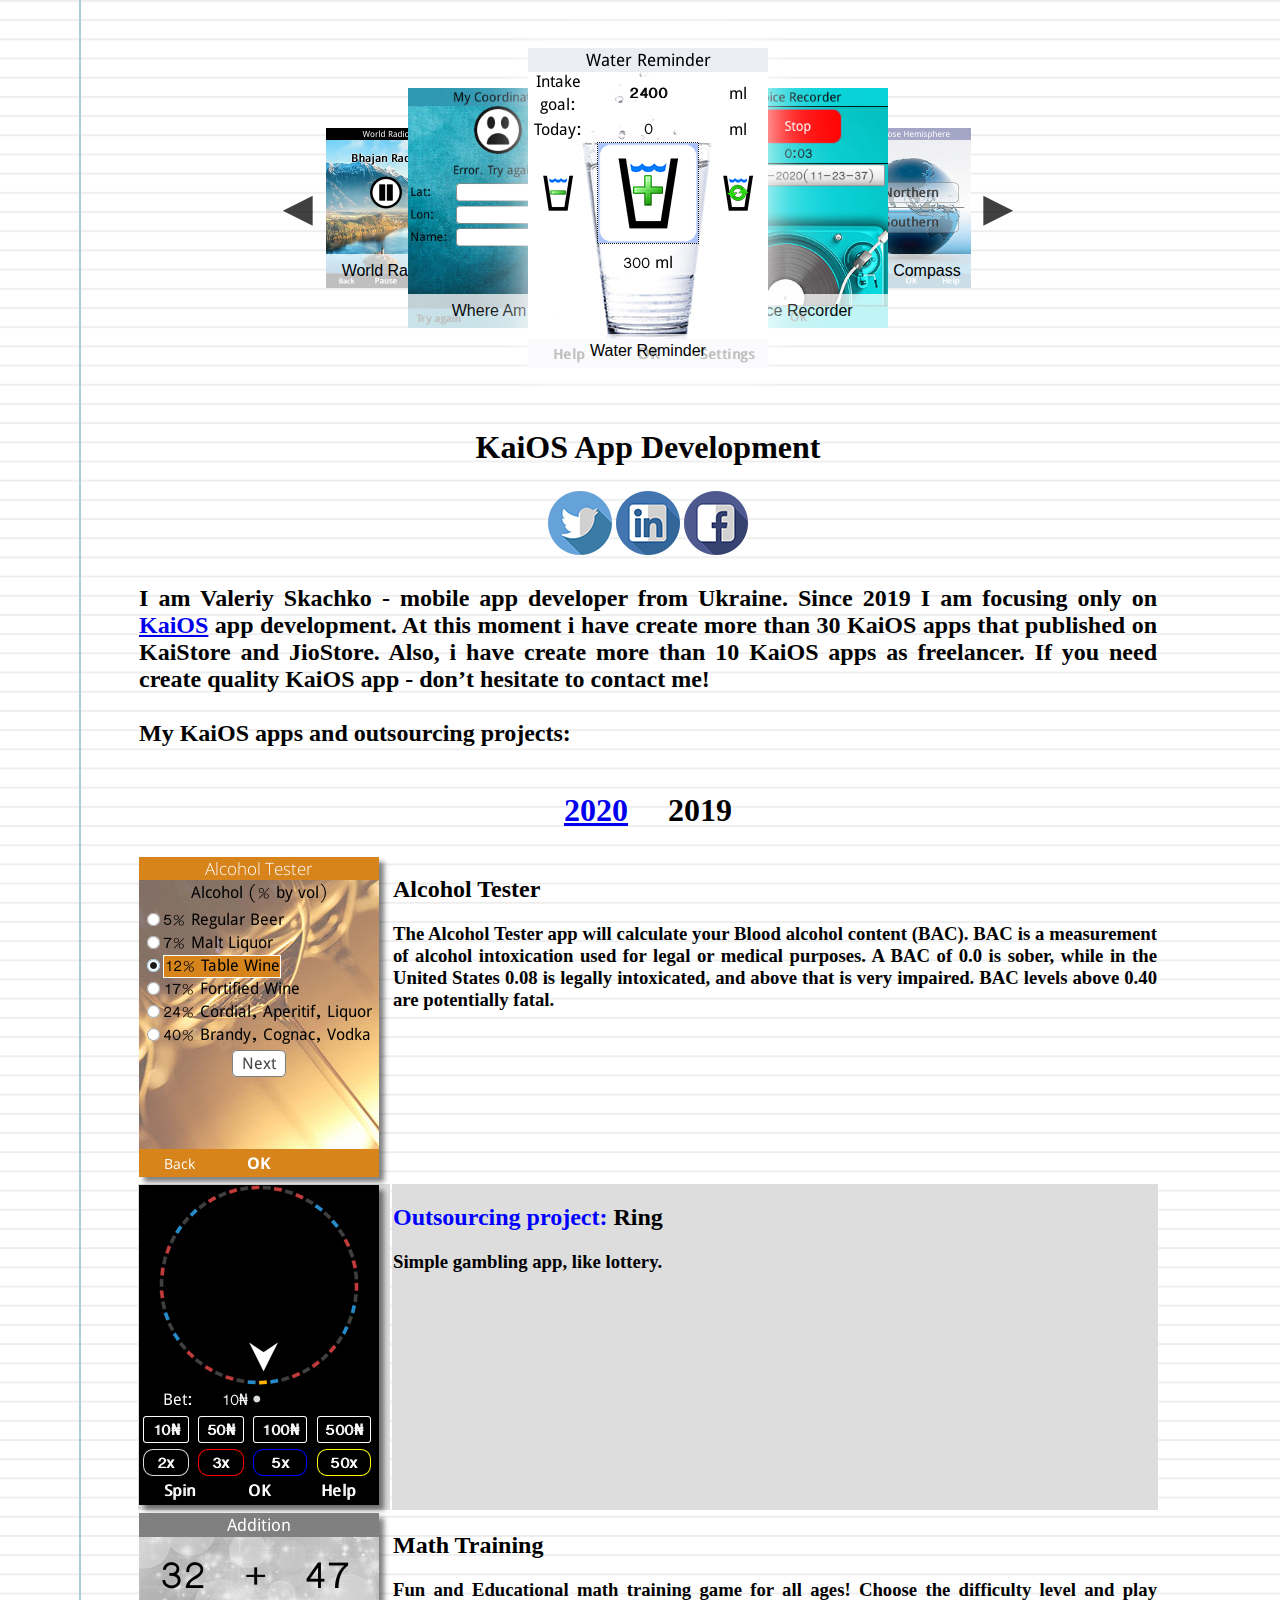
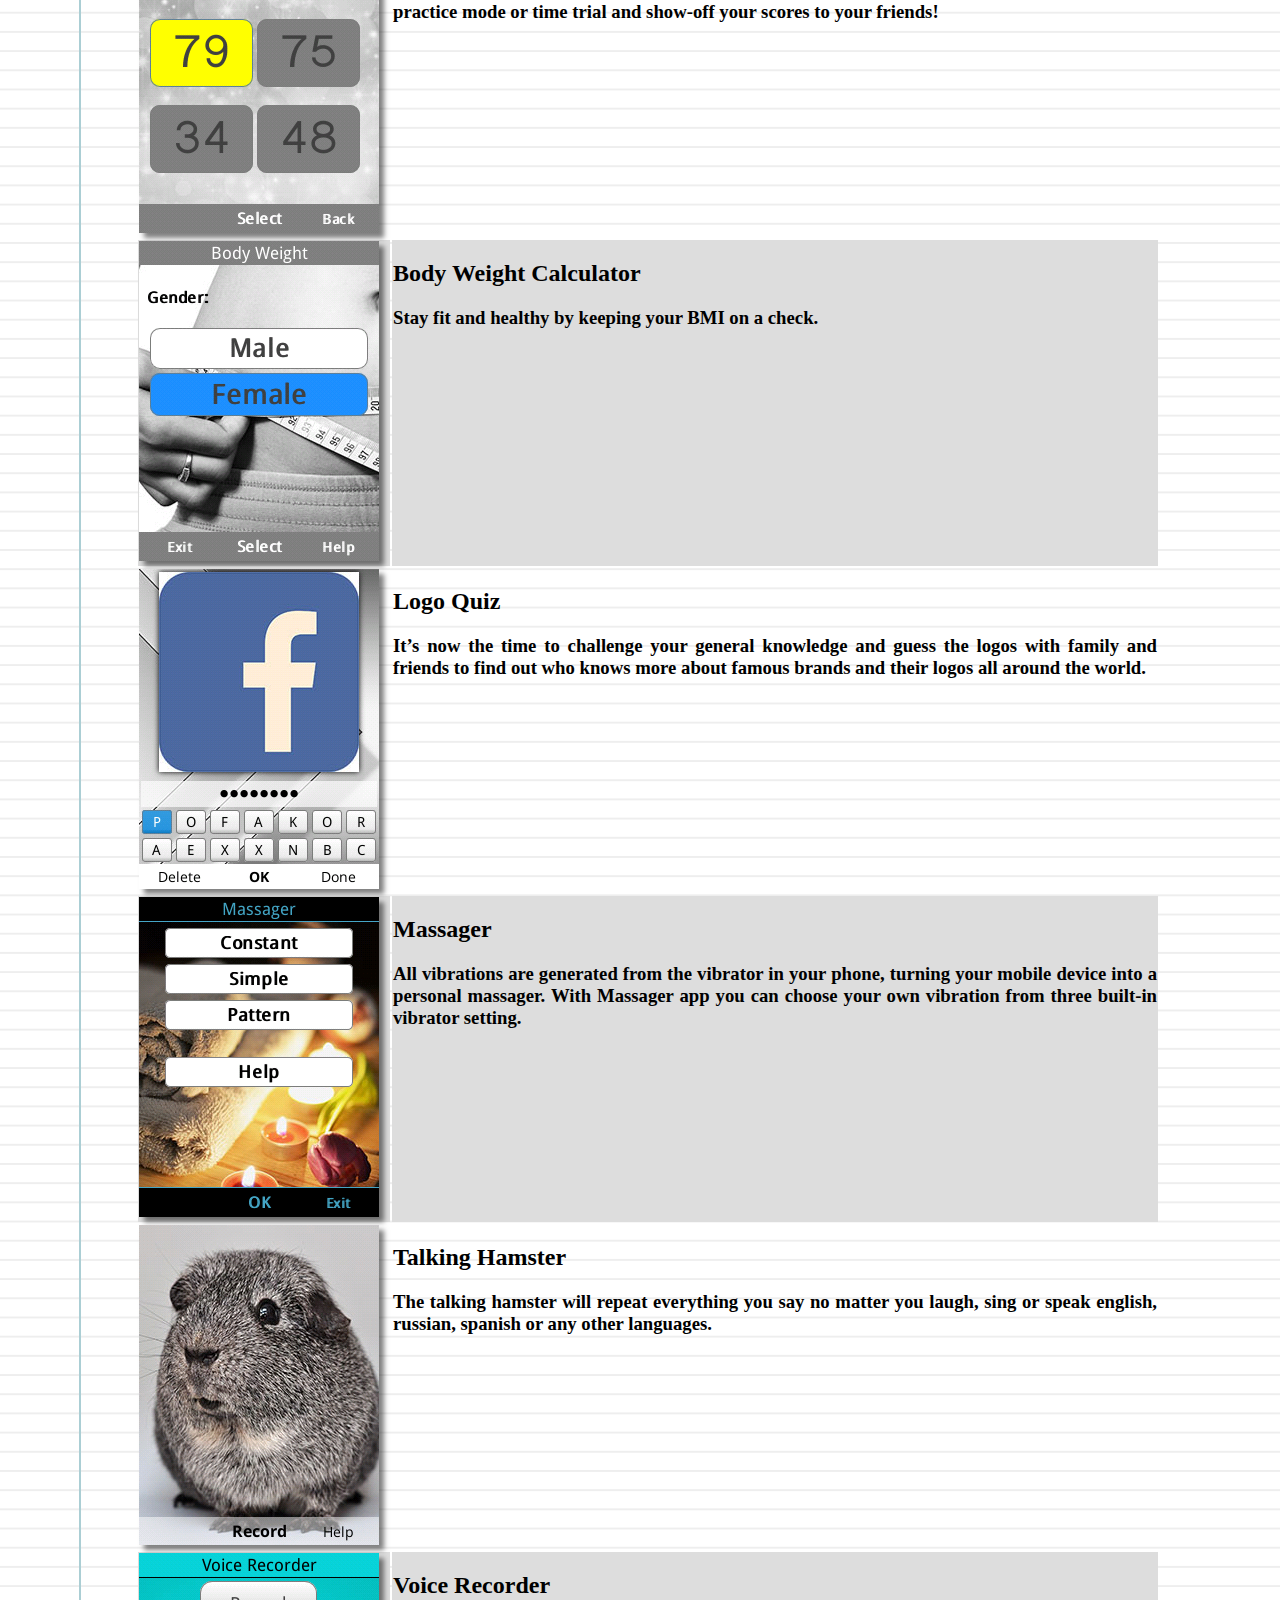
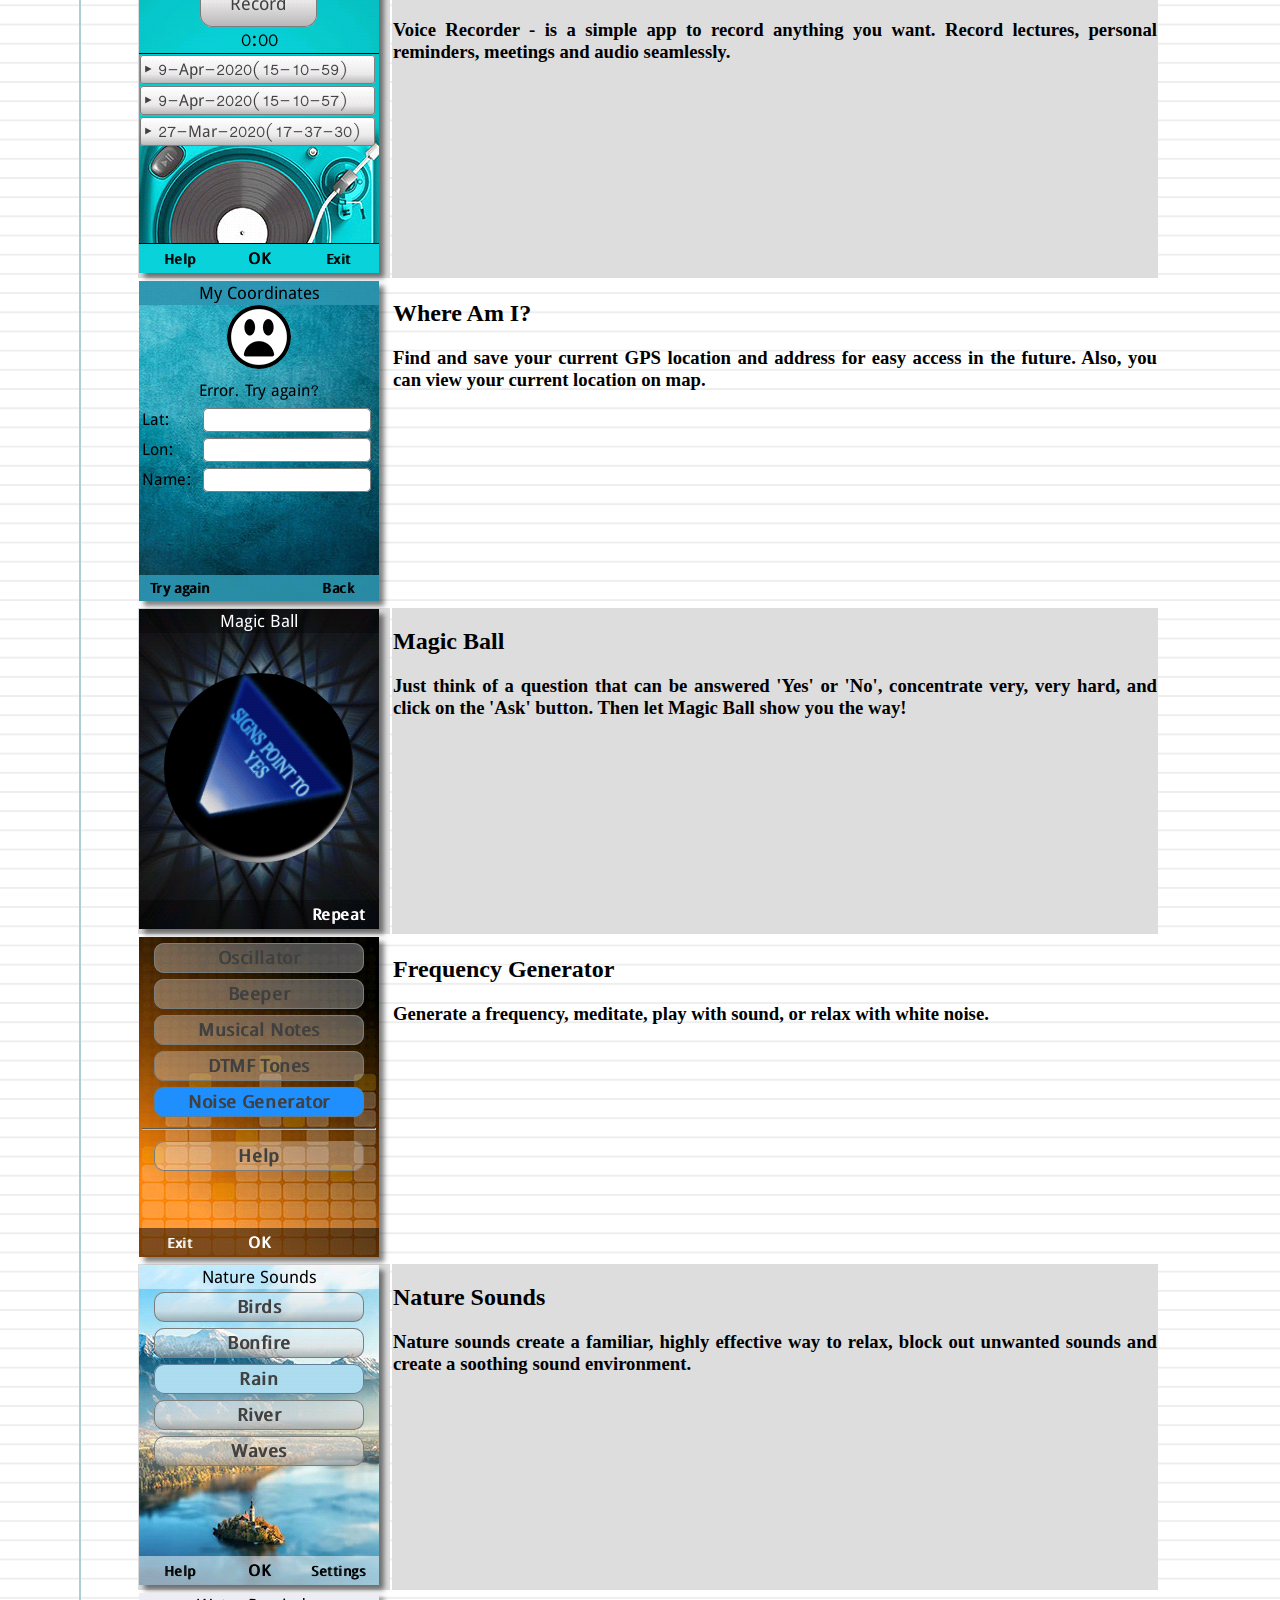
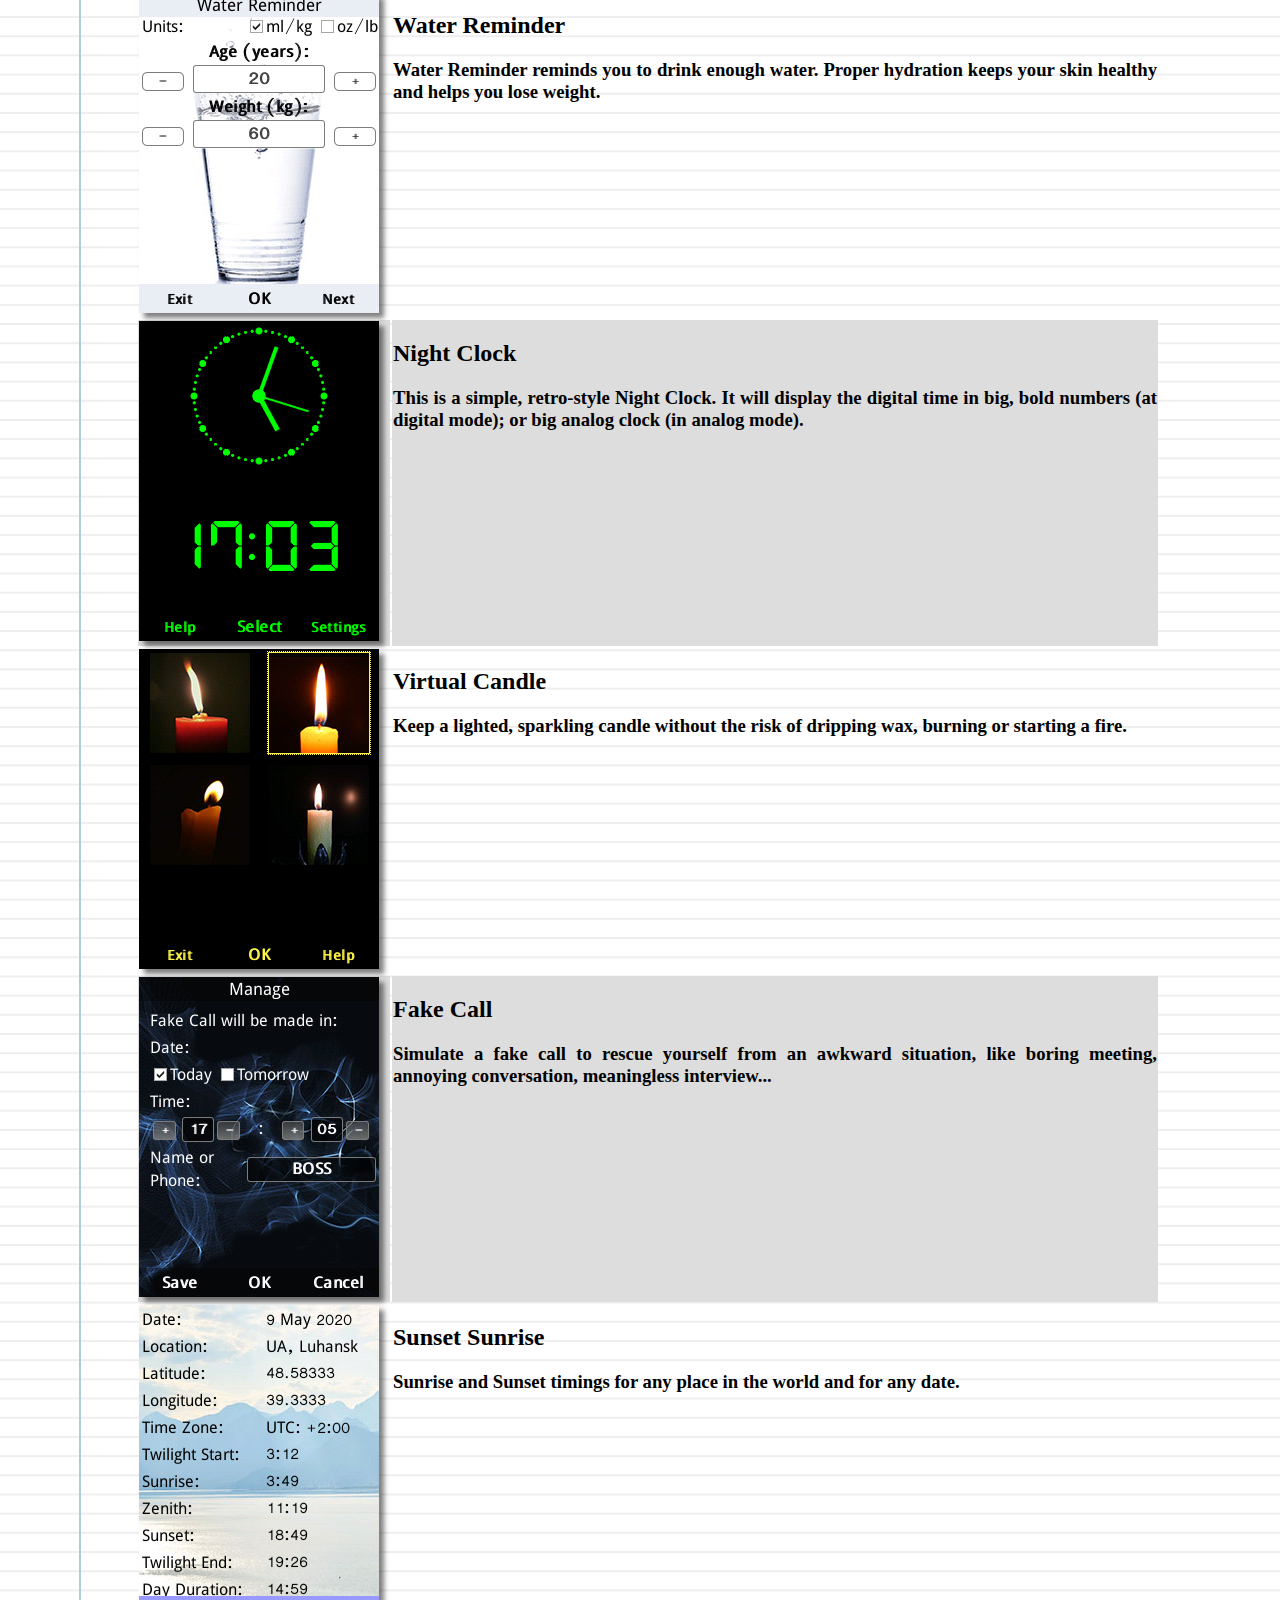
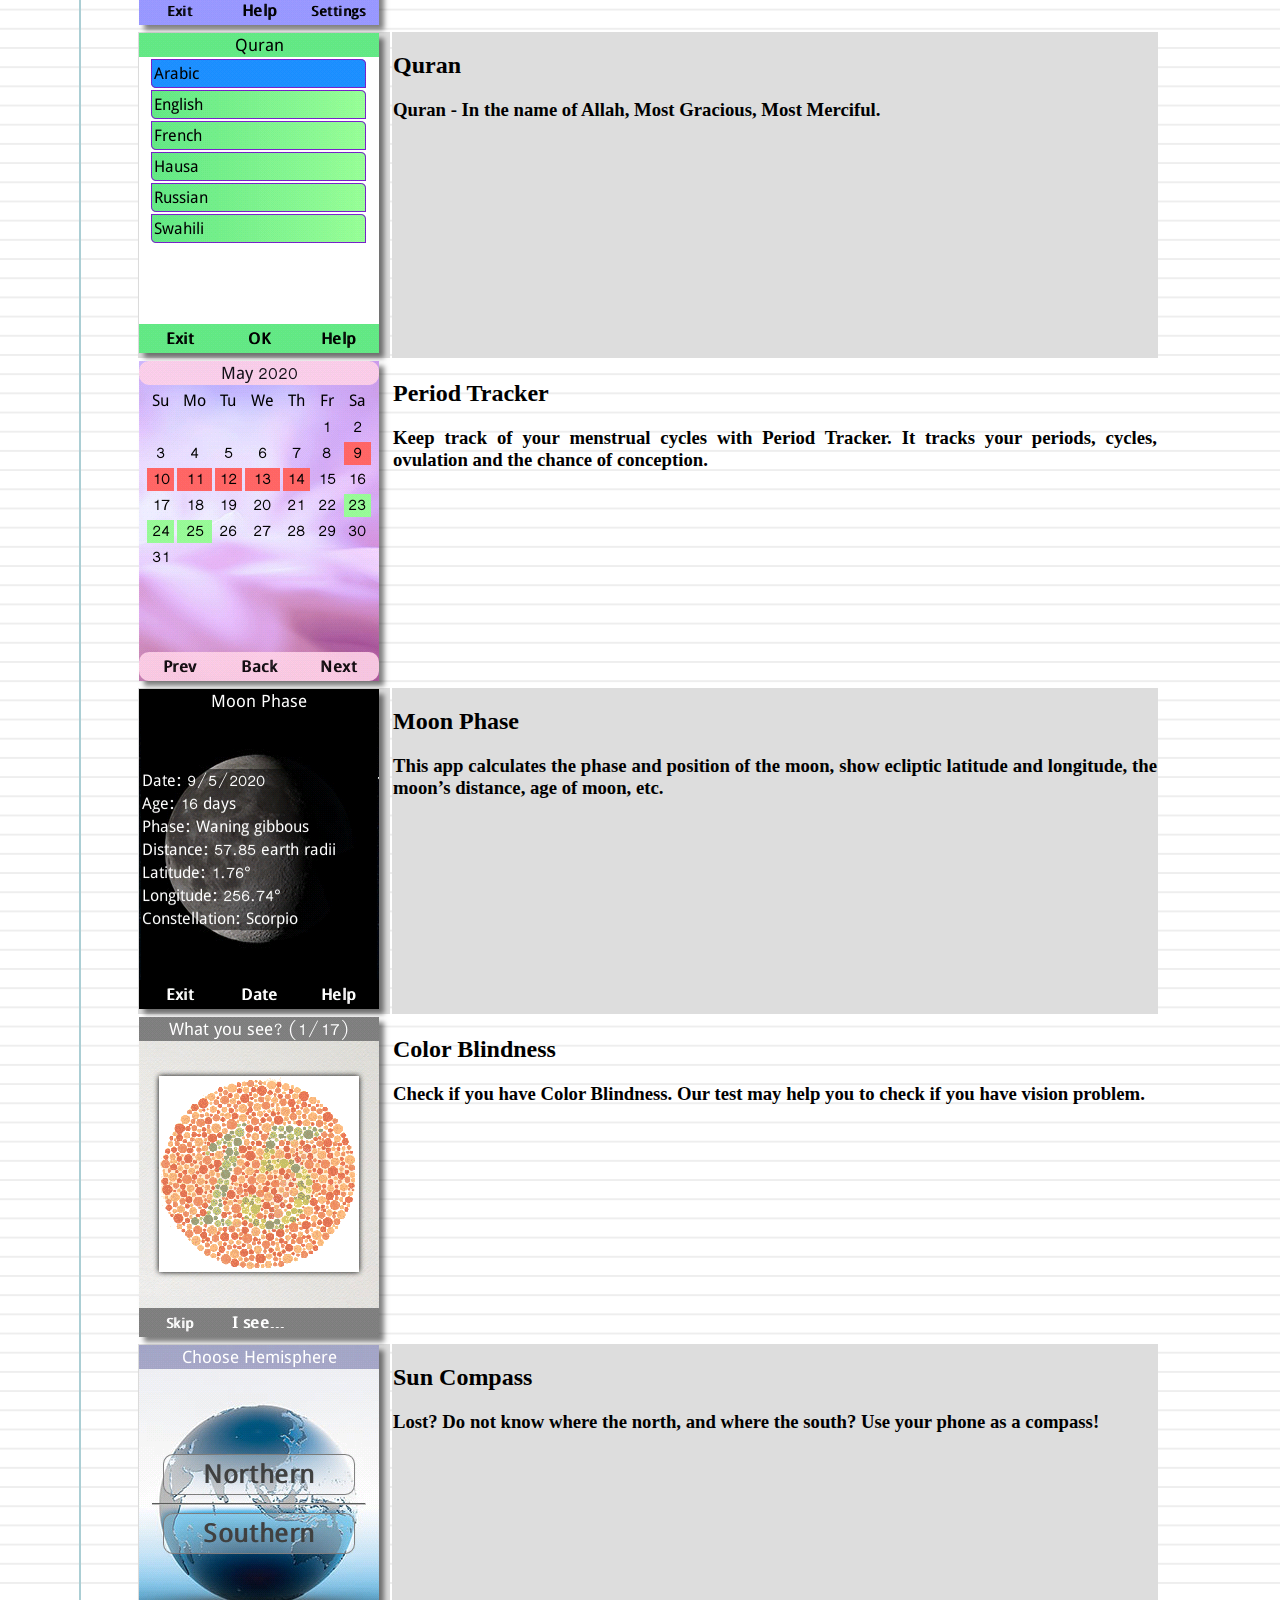
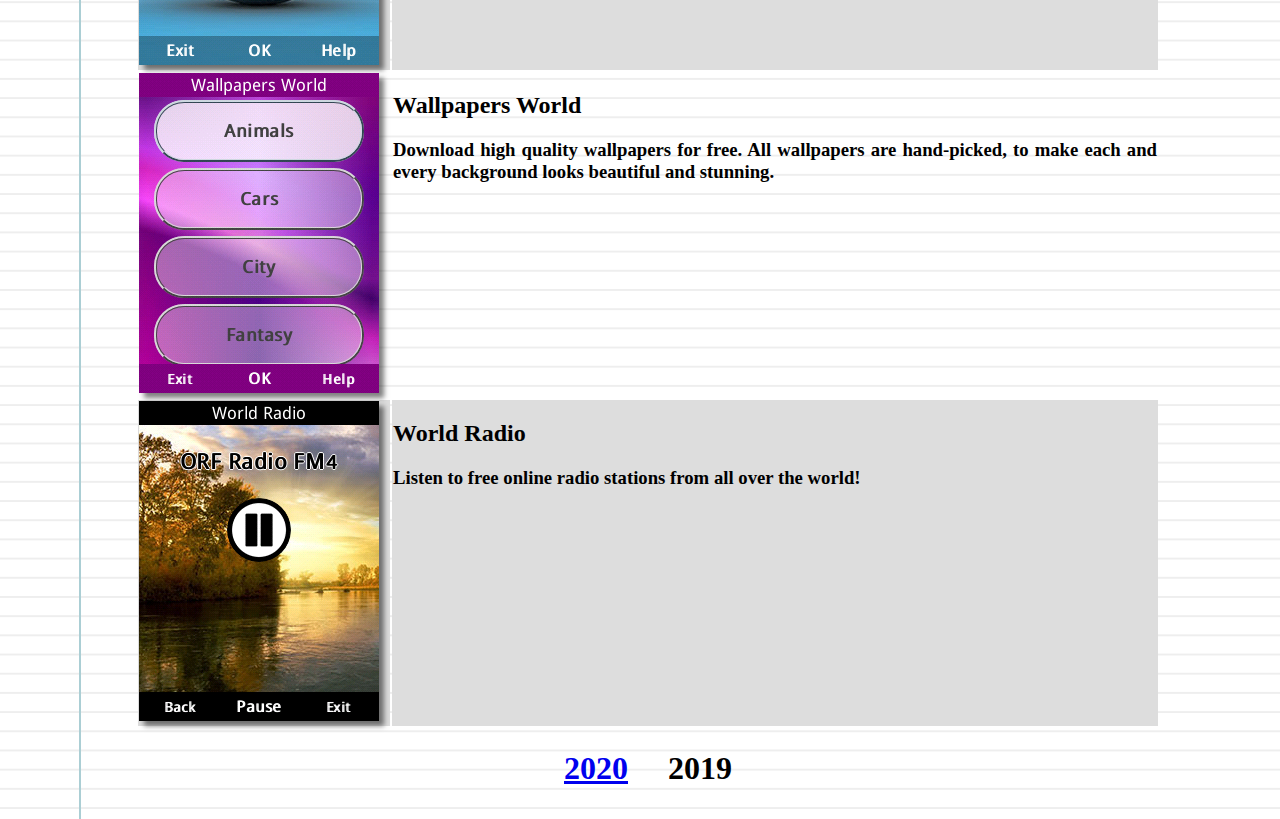
==== 2019.html @ c6d44110 "Add files via upload" ====
<!DOCTYPE html>
<html lang="en" >
<head>
  <meta charset="UTF-8">
  <title>Valesios - KaiOS App Development</title>
<link rel="stylesheet" href="style.css">
</head>
<body>
<div class="slider">
  <div class="slider__inner">
    <div class="slider__item">
     <div class="slider__item-container">
        <img src="img/1.png" class="slider__item-img"/>
        <div class="slider__item-datas">
          <span>World Radio</span>
        </div>
      </div>
    </div>
    <div class="slider__item">
      <div class="slider__item-container">
        <img src="img/2.png" class="slider__item-img"/>
        <div class="slider__item-datas">
          <span>Where Am I?</span>
        </div>
      </div>
    </div>
    <div class="slider__item">
     <div class="slider__item-container">
        <img src="img/3.png" class="slider__item-img"/>
        <div class="slider__item-datas">
          <span>Water Reminder</span>
        </div>
      </div>
    </div>
    <div class="slider__item">
      <div class="slider__item-container">
        <img src="img/4.png" class="slider__item-img"/>
        <div class="slider__item-datas">
          <span>Voice Recorder</span>
        </div>
      </div>
    </div>
    <div class="slider__item">
      <div class="slider__item-container">
        <img src="img/5.png" class="slider__item-img"/>
        <div class="slider__item-datas">
          <span>Sun Compass</span>
        </div>
      </div>
    </div>
    <div class="slider__item">
      <div class="slider__item-container">
        <img src="img/6.png" class="slider__item-img"/>
        <div class="slider__item-datas">
          <span>Logo Quiz</span>
        </div>
      </div>
    </div>
    <div class="slider__item">
      <div class="slider__item-container">
        <img src="img/7.png" class="slider__item-img"/>
        <div class="slider__item-datas">
          <span>Geo Quiz</span>
        </div>
      </div>
    </div>
	<div class="slider__item">
      <div class="slider__item-container">
        <img src="img/9.png" class="slider__item-img"/>
        <div class="slider__item-datas">
          <span>Math Training</span>
        </div>
      </div>
    </div>
	<div class="slider__item">
      <div class="slider__item-container">
        <img src="img/10.png" class="slider__item-img"/>
        <div class="slider__item-datas">
          <span>Nature Sounds</span>
        </div>
      </div>
    </div>
	<div class="slider__item">
      <div class="slider__item-container">
        <img src="img/11.png" class="slider__item-img"/>
        <div class="slider__item-datas">
          <span>Magic Ball</span>
        </div>
      </div>
    </div>
    <div class="slider__item">
      <div class="slider__item-container">
        <img src="img/8.png" class="slider__item-img"/>
        <div class="slider__item-datas">
          <span class="slider__item-datas__text">Body Weight Calculator</span>
        </div>
      </div>
    </div>
    <div class="slider__controls"></div>
  </div>
</div>
<script src="script.js"></script>
<h1><center>KaiOS App Development</center></h1>
<table align="center">
<tr>
<td><a href="https://twitter.com/valeriy_skachko"><img src="img/t.png"></a></td>
<td><a href="https://www.linkedin.com/in/valeriy-skachko/"><img src="img/l.png"></a></td>
<td><a href="https://www.facebook.com/valeriy.skachko"><img src="img/f.png"></a></td>
</tr>
</table>
<table width="80%" align="center">
<tr>
<td>
<h2>
I am Valeriy Skachko - mobile app developer from Ukraine. Since 2019 I am focusing only on <a href="https://www.kaiostech.com">KaiOS</a> app development. At this moment i have create more than 30 KaiOS apps that published on KaiStore and JioStore. Also, i have create more than 10 KaiOS apps as freelancer. If you need create quality KaiOS app -  don’t hesitate to contact me!<br><br>
My KaiOS apps and outsourcing projects:
</h2>
</td>
</tr>
<tr><td><h1><center><a href="index.html">2020</a>&nbsp;&nbsp;&nbsp;&nbsp;&nbsp;2019</center></h1></td></tr>
</table>
<table width="80%" align="center">

<tr><td width="250px"><img src="img/2019-1.png" class="frame"></td>
<td valign="top"><h2>Alcohol Tester</h2>
<h3>The Alcohol Tester app will calculate your Blood alcohol content (BAC). BAC is a measurement of alcohol intoxication used for legal or medical purposes. A BAC of 0.0 is sober, while in the United States 0.08 is legally intoxicated, and above that is very impaired. BAC levels above 0.40 are potentially fatal.</h3>
</td></tr>

<tr bgcolor="#ddd"><td width="250px"><img src="img/2019-out-1.png" class="frame"></td>
<td valign="top"><h2><font color="blue">Outsourcing project:</font> Ring</h2>
<h3>Simple gambling app, like lottery.</h3>
</td></tr>

<tr><td width="250px"><img src="img/2019-2.png" class="frame"></td>
<td valign="top"><h2>Math Training</h2>
<h3>Fun and Educational math training game for all ages! Choose the difficulty level and play practice mode or time trial and show-off your scores to your friends!</h3>
</td></tr>

<tr bgcolor="#ddd"><td width="250px"><img src="img/2019-3.png" class="frame"></td>
<td valign="top"><h2>Body Weight Calculator</h2>
<h3>Stay fit and healthy by keeping your BMI on a check.</h3>
</td></tr>

<tr><td width="250px"><img src="img/2019-4.png" class="frame"></td>
<td valign="top"><h2>Logo Quiz</h2>
<h3>It’s now the time to challenge your general knowledge and guess the logos with family and friends to find out who knows more about famous brands and their logos all around the world.</h3>
</td></tr>

<tr bgcolor="#ddd"><td width="250px"><img src="img/2019-5.png" class="frame"></td>
<td valign="top"><h2>Massager</h2>
<h3>All vibrations are generated from the vibrator in your phone, turning your mobile device into a personal massager. With Massager app you can choose your own vibration from three built-in vibrator setting.</h3>
</td></tr>

<tr><td width="250px"><img src="img/2019-6.png" class="frame"></td>
<td valign="top"><h2>Talking Hamster</h2>
<h3>The talking hamster will repeat everything you say no matter you laugh, sing or speak english, russian, spanish or any other languages.</h3>
</td></tr>

<tr bgcolor="#ddd"><td width="250px"><img src="img/2019-7.png" class="frame"></td>
<td valign="top"><h2>Voice Recorder </h2>
<h3>Voice Recorder - is a simple app to record anything you want. Record lectures, personal reminders, meetings and audio seamlessly.</h3>
</td></tr>

<tr><td width="250px"><img src="img/2019-8.png" class="frame"></td>
<td valign="top"><h2>Where Am I?</h2>
<h3>Find and save your current GPS location and address for easy access in the future. Also, you can view your current location on map.</h3>
</td></tr>

<tr bgcolor="#ddd"><td width="250px"><img src="img/2019-9.png" class="frame"></td>
<td valign="top"><h2>Magic Ball</h2>
<h3>Just think of a question that can be answered 'Yes' or 'No', concentrate very, very hard, and click on the 'Ask' button. Then let Magic Ball show you the way!</h3>
</td></tr>

<tr><td width="250px"><img src="img/2019-10.png" class="frame"></td>
<td valign="top"><h2>Frequency Generator</h2>
<h3>Generate a frequency, meditate, play with sound, or relax with white noise.</h3>
</td></tr>

<tr bgcolor="#ddd"><td width="250px"><img src="img/2019-11.png" class="frame"></td>
<td valign="top"><h2>Nature Sounds</h2>
<h3>Nature sounds create a familiar, highly effective way to relax, block out unwanted sounds and create a soothing sound environment.</h3>
</td></tr>

<tr><td width="250px"><img src="img/2019-12.png" class="frame"></td>
<td valign="top"><h2>Water Reminder</h2>
<h3>Water Reminder reminds you to drink enough water. Proper hydration keeps your skin healthy and helps you lose weight.</h3>
</td></tr>

<tr bgcolor="#ddd"><td width="250px"><img src="img/2019-13.png" class="frame"></td>
<td valign="top"><h2>Night Clock</h2>
<h3>This is a simple, retro-style Night Clock. It will display the digital time in big, bold numbers (at digital mode); or big analog clock (in analog mode).</h3>
</td></tr>

<tr><td width="250px"><img src="img/2019-14.png" class="frame"></td>
<td valign="top"><h2>Virtual Candle</h2>
<h3>Keep a lighted, sparkling candle without the risk of dripping wax, burning or starting a fire.</h3>
</td></tr>

<tr bgcolor="#ddd"><td width="250px"><img src="img/2019-15.png" class="frame"></td>
<td valign="top"><h2>Fake Call</h2>
<h3>Simulate a fake call to rescue yourself from an awkward situation, like boring meeting, annoying conversation, meaningless interview...</h3>
</td></tr>

<tr><td width="250px"><img src="img/2019-16.png" class="frame"></td>
<td valign="top"><h2>Sunset Sunrise</h2>
<h3>Sunrise and Sunset timings for any place in the world and for any date.</h3>
</td></tr>

<tr bgcolor="#ddd"><td width="250px"><img src="img/2019-17.png" class="frame"></td>
<td valign="top"><h2>Quran</h2>
<h3>Quran - In the name of Allah, Most Gracious, Most Merciful.</h3>
</td></tr>

<tr><td width="250px"><img src="img/2019-18.png" class="frame"></td>
<td valign="top"><h2>Period Tracker</h2>
<h3>Keep track of your menstrual cycles with Period Tracker. It tracks your periods, cycles, ovulation and the chance of conception.</h3>
</td></tr>

<tr bgcolor="#ddd"><td width="250px"><img src="img/2019-19.png" class="frame"></td>
<td valign="top"><h2>Moon Phase</h2>
<h3>This app calculates the phase and position of the moon, show ecliptic latitude and longitude, the moon’s distance, age of moon, etc.</h3>
</td></tr>

<tr><td width="250px"><img src="img/2019-20.png" class="frame"></td>
<td valign="top"><h2>Color Blindness</h2>
<h3>Check if you have Color Blindness. Our test may help you to check if you have vision problem.</h3>
</td></tr>

<tr bgcolor="#ddd"><td width="250px"><img src="img/2019-21.png" class="frame"></td>
<td valign="top"><h2>Sun Compass</h2>
<h3>Lost? Do not know where the north, and where the south? Use your phone as a compass!</h3>
</td></tr>

<tr><td width="250px"><img src="img/2019-22.png" class="frame"></td>
<td valign="top"><h2>Wallpapers World</h2>
<h3>Download high quality wallpapers for free. All wallpapers are hand-picked, to make each and every background looks beautiful and stunning.</h3>
</td></tr>

<tr bgcolor="#ddd"><td width="250px"><img src="img/2019-23.png" class="frame"></td>
<td valign="top"><h2>World Radio</h2>
<h3>Listen to free online radio stations from all over the world!</h3>
</td></tr>

<tr><td colspan=2><h1><center><a href="index.html">2020</a>&nbsp;&nbsp;&nbsp;&nbsp;&nbsp;2019</center></h1></td></tr>
</table>
</body>
</html>
---- style.css ----
body {
  width: 100vw;
  min-height: 100vh;
  overflow-x: hidden;
background-color: #fff;
background-image:
linear-gradient(90deg, transparent 79px, #abced4 79px, #abced4 81px, transparent 81px),
linear-gradient(#eee .1em, transparent .1em);
background-size: 100% 1.2em;
}

h2,h3 {
	text-align: justify;
}

.slider {
  position: relative;
  width: 100%;
  max-width: 100%;
}
.slider .slider__inner {
  display: flex;
  position: relative;
  align-items: center;
  max-width: 750px;
  height: 400px;
  margin: 0 auto;
}
.slider .slider__inner .slider__item {
  position: absolute;
  height: 160px;
  width: 120px;
  opacity: 0;
  transition: all 0.3s ease-in-out;
  z-index: -1;
  pointer-events: none;
  user-select: none;
}
.slider .slider__inner .slider__item-trigger-next {
  left: 15%;
  transform: translateX(-50%);
}
.slider .slider__inner .slider__item-trigger-previous {
  left: 85%;
  transform: translateX(-50%);
}
.slider .slider__inner .slider__item-selected {
  box-shadow: 0 0 30px rgba(255, 255, 255, 0.6), 0 0 60px rgba(255, 255, 255, 0.45), 0 0 110px rgba(255, 255, 255, 0.25), 0 0 100px rgba(255, 255, 255, 0.1);
  height: 320px;
  opacity: 1;
  left: 50%;
  transform: translateX(-50%);
  width: 240px;
  z-index: 2;
}
.slider .slider__inner .slider__item-previous, .slider .slider__inner .slider__item-next {
  height: 240px;
  opacity: 1;
  width: 180px;
  z-index: 1;
}
.slider .slider__inner .slider__item-last, .slider .slider__inner .slider__item-first {
  opacity: 1;
  z-index: 0;
}
.slider .slider__inner .slider__item-previous {
  left: 30%;
  transform: translateX(-50%);
}
.slider .slider__inner .slider__item-next {
  left: 70%;
  transform: translateX(-50%);
}
.slider .slider__inner .slider__item-first {
  left: 15%;
  transform: translateX(-50%);
}
.slider .slider__inner .slider__item-last {
  left: 85%;
  transform: translateX(-50%);
}
.slider .slider__inner .slider__item-container {
  position: relative;
  width: 100%;
  height: 100%;
}
.slider .slider__inner .slider__item-img {
  position: absolute;
  width: 100%;
  height: 100%;
  object-fit: cover;
  object-position: center;
}
.slider .slider__inner .slider__item-datas {
  position: absolute;
  bottom: 0;
  width: 100%;
  padding: .5rem 0;
  background-color: rgba(255, 255, 255, 0.75);
  text-align: center;
  font-family: 'Arial';
  white-space: nowrap;
  overflow: hidden;
  text-overflow: ellipsis;
}
.slider .slider__controls {
  display: flex;
  position: absolute;
  left: 0;
  right: 0;
  width: 100%;
  justify-content: space-between;
  align-items: center;
}
@media (max-width: 750px) {
  .slider .slider__controls {
    display: none;
  }
}
.slider .slider__controls-previous, .slider .slider__controls-next {
  border: 0;
  cursor: pointer;
  font-size: 50px;
  background-color: transparent;
  color: rgba(0, 0, 0, 0.75);
  padding: 0;
}
.slider .slider__controls-previous:focus, .slider .slider__controls-next:focus {
  outline: none;
}

.frame {
    box-shadow: 5px 5px 5px 0px rgba(0,0,0,0.5);
}
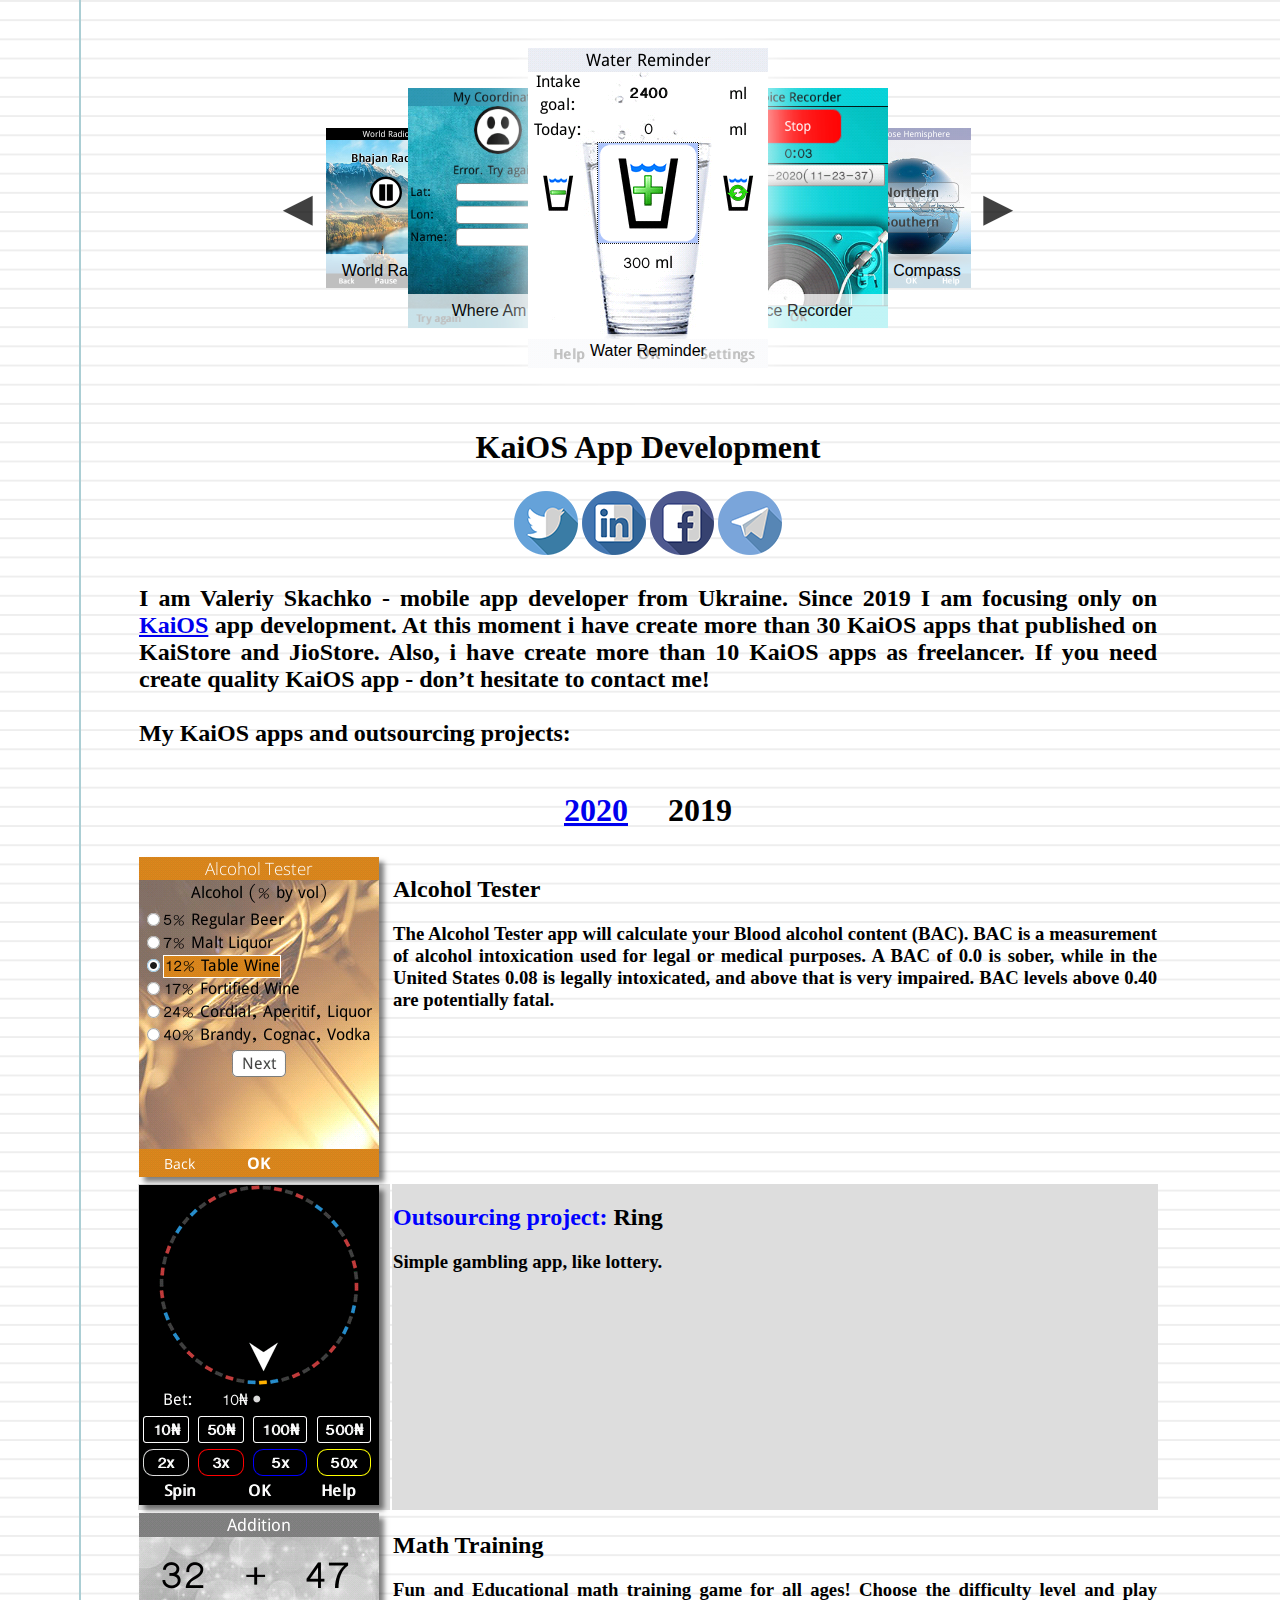
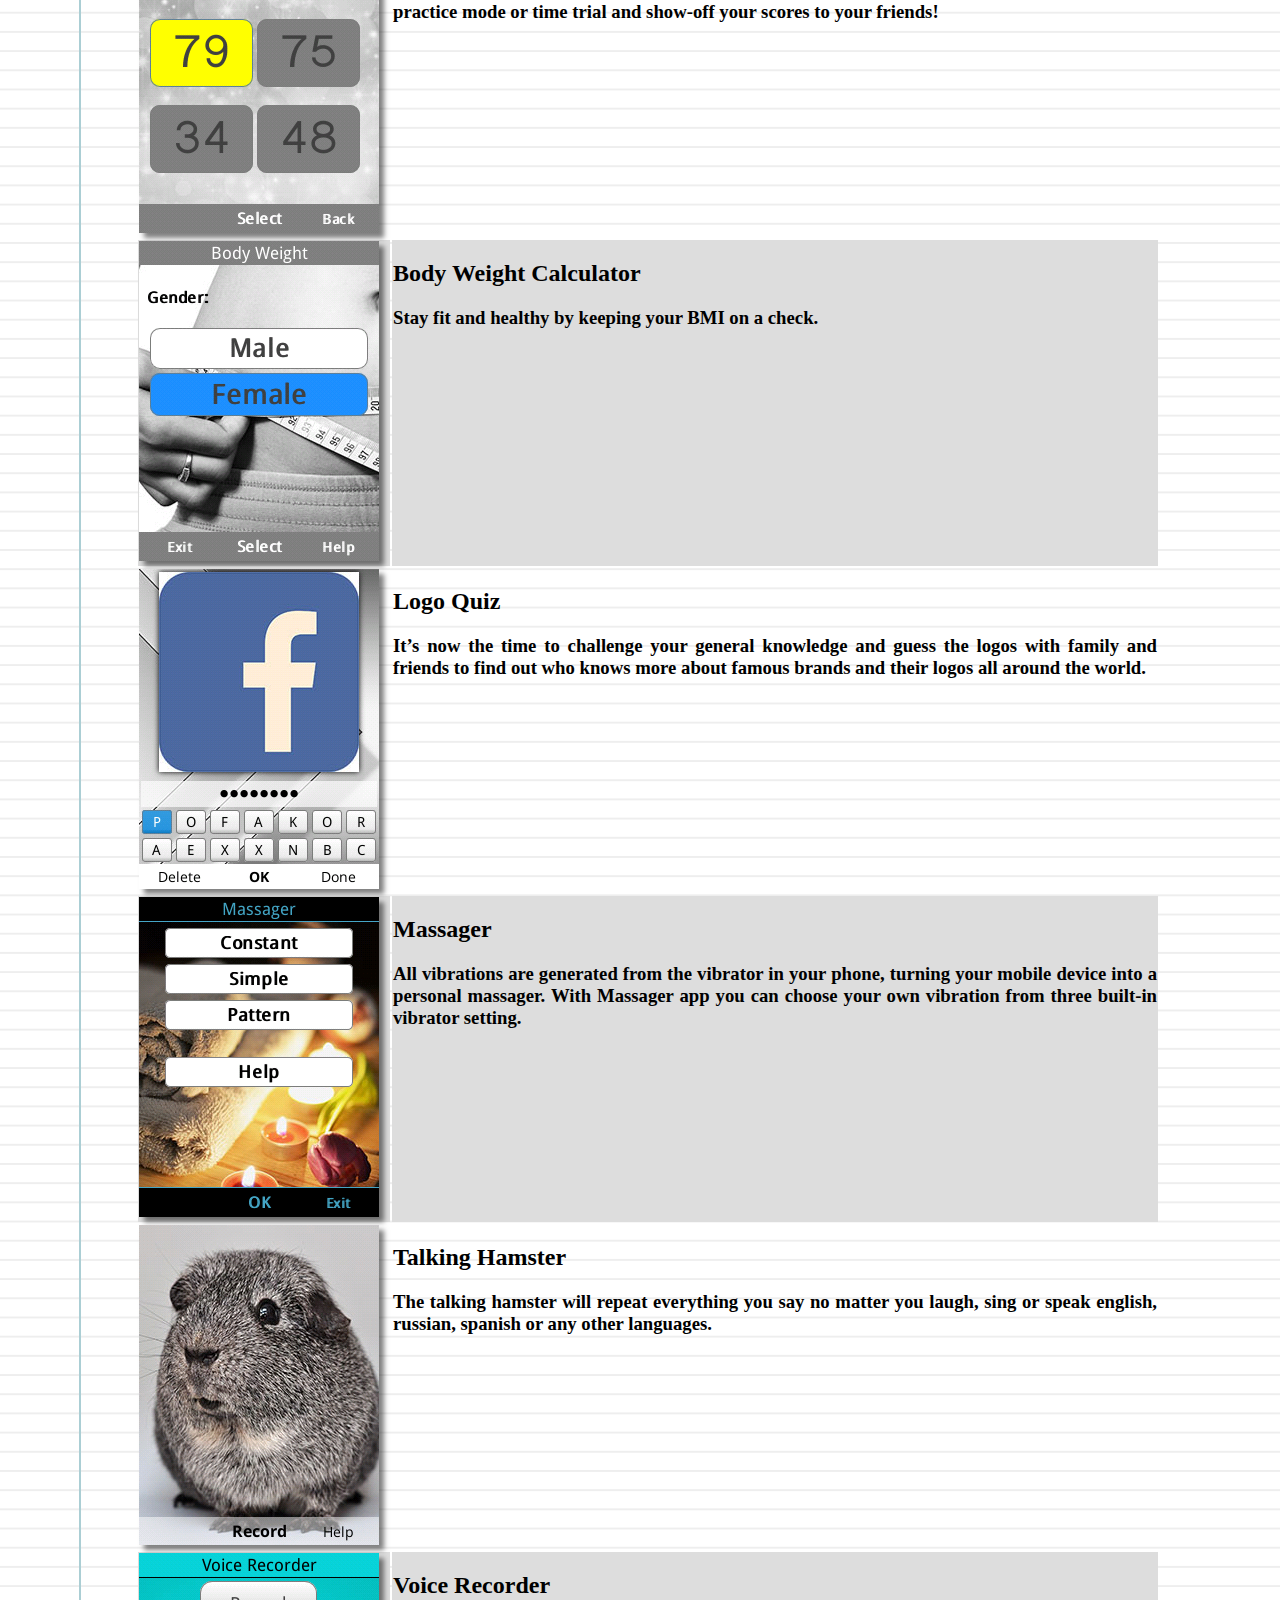
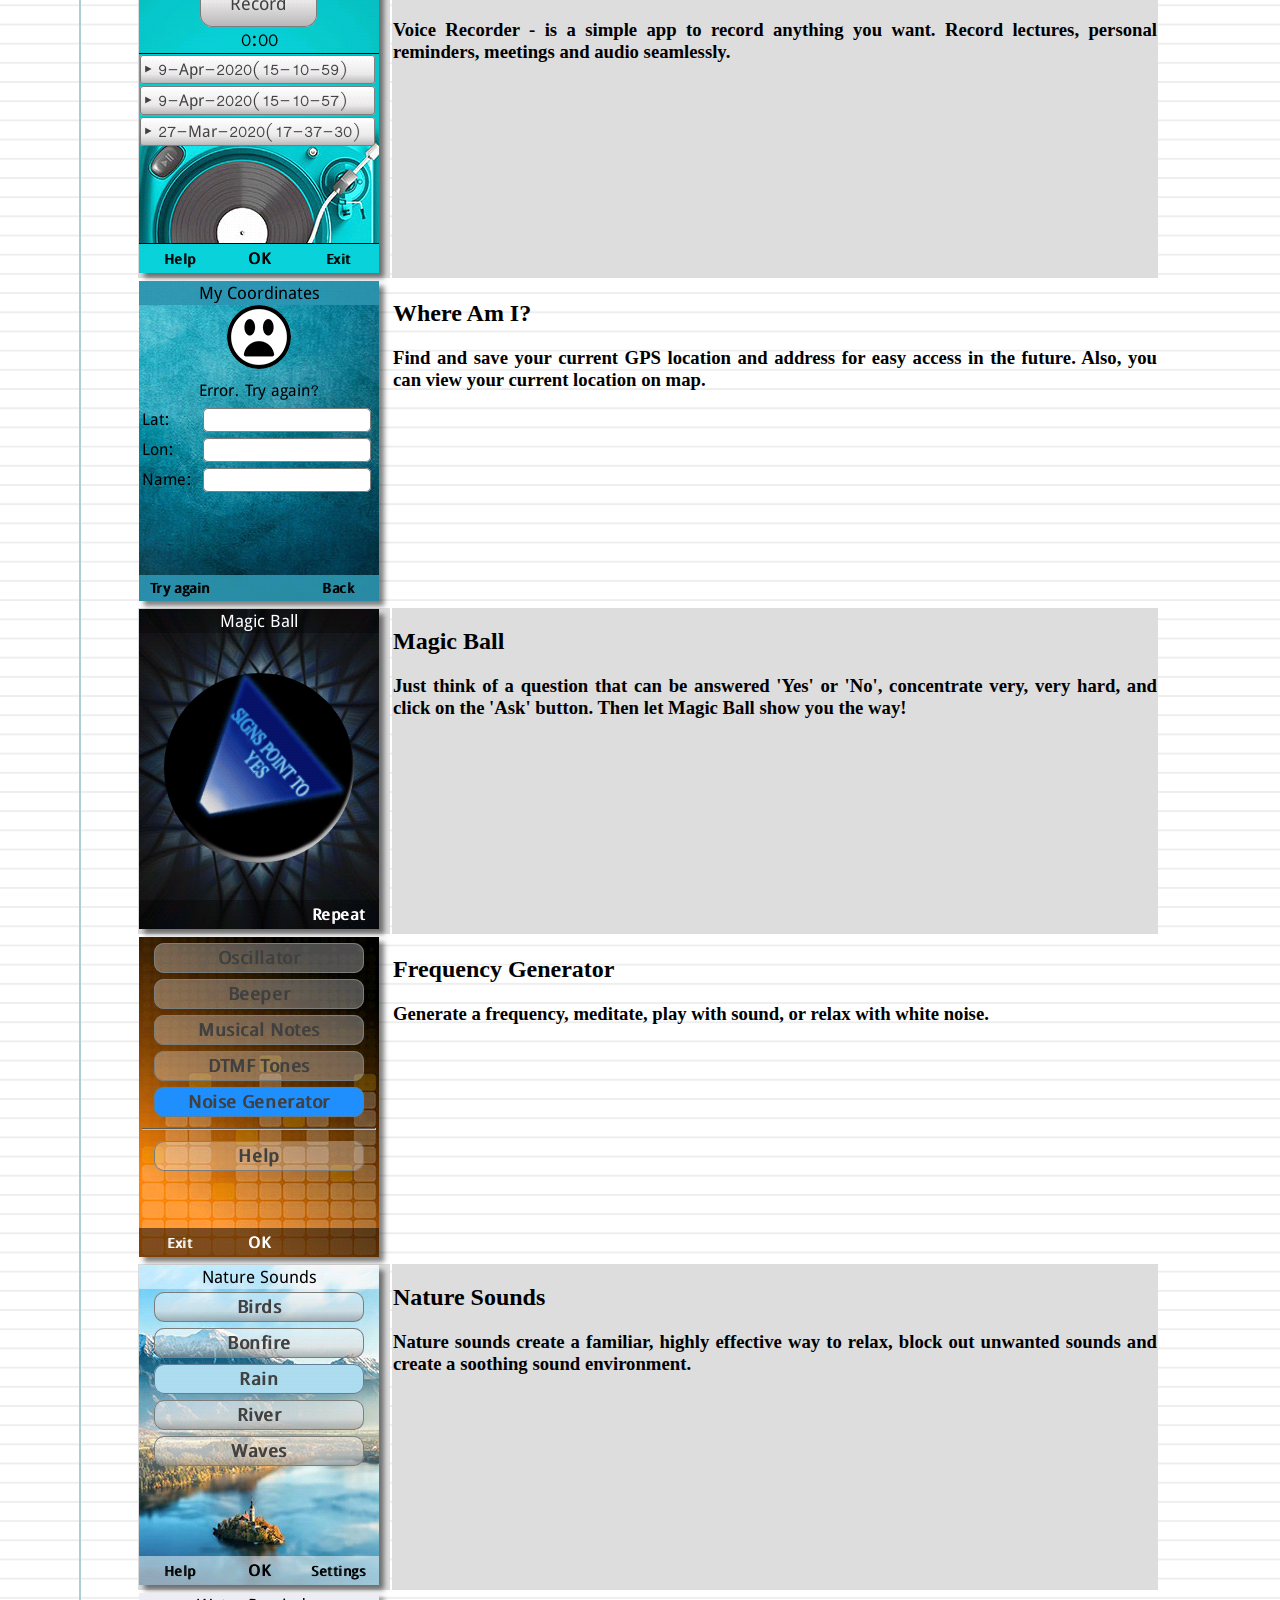
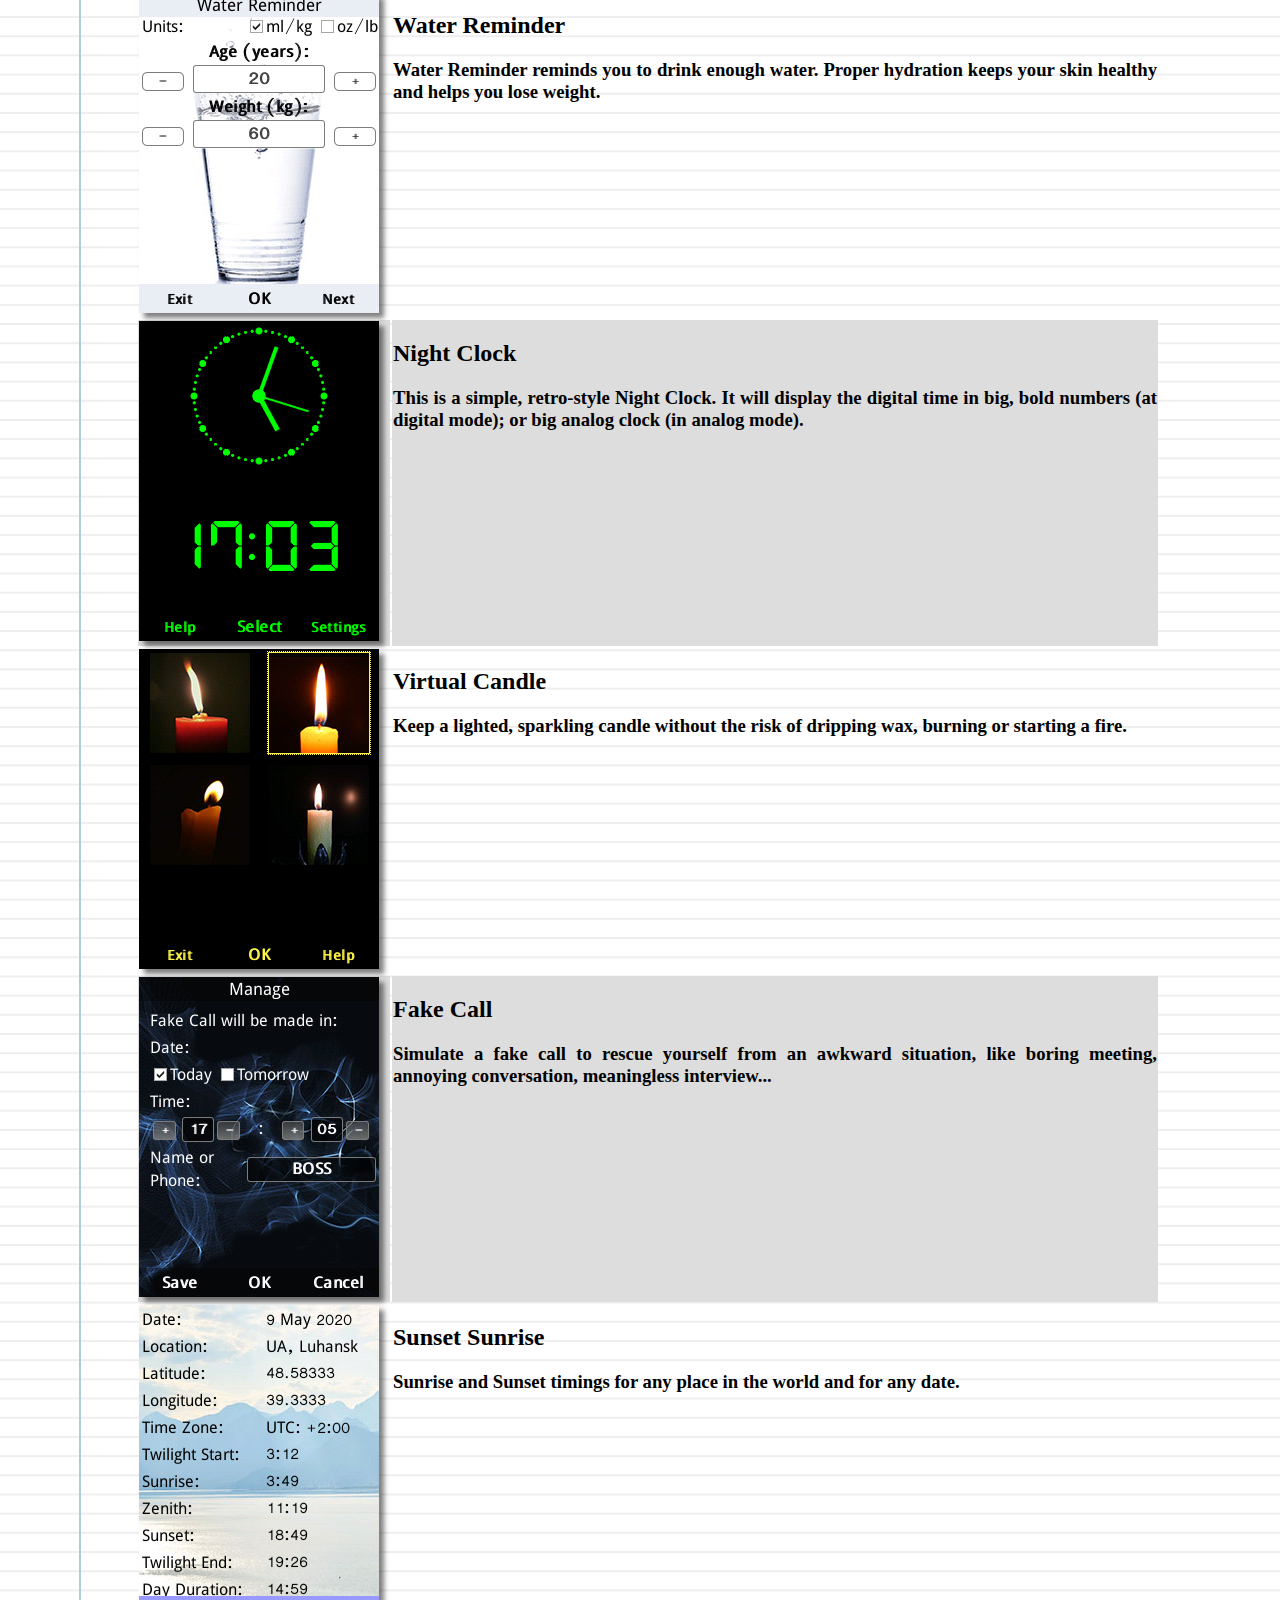
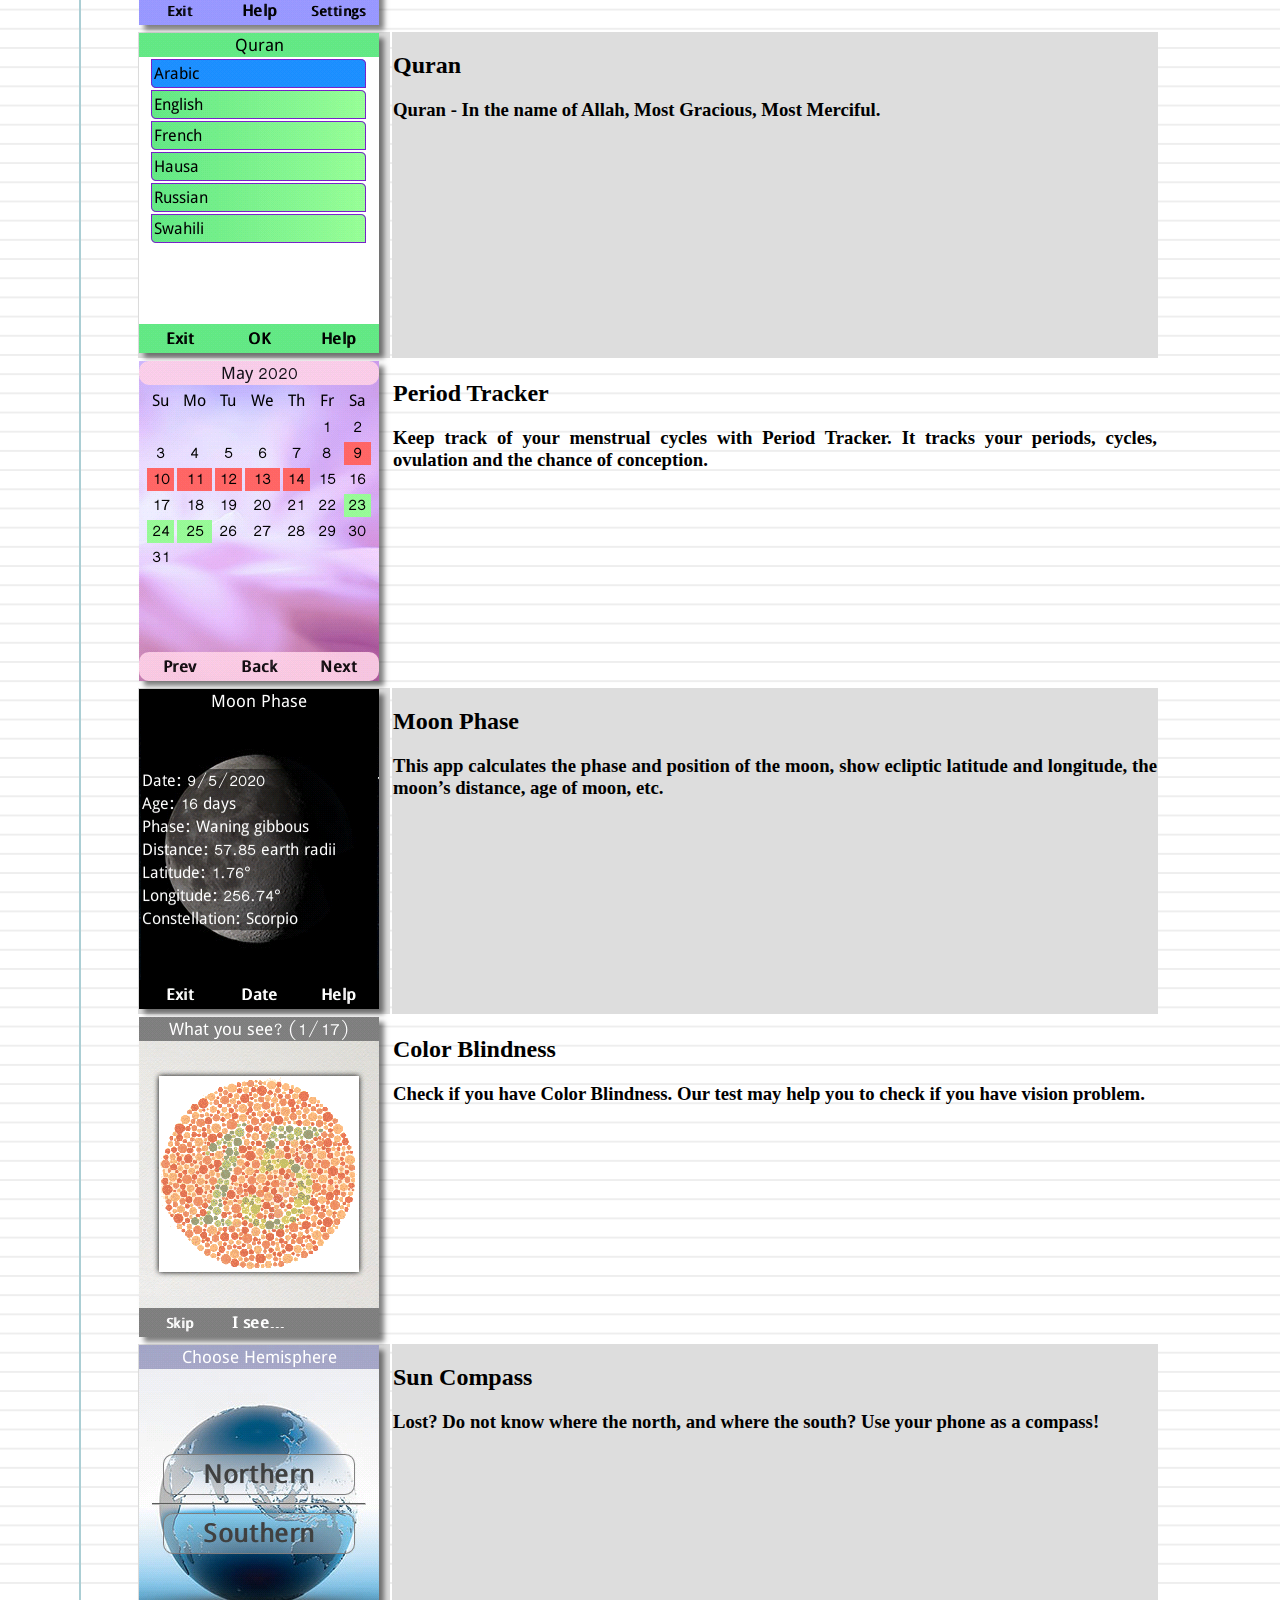
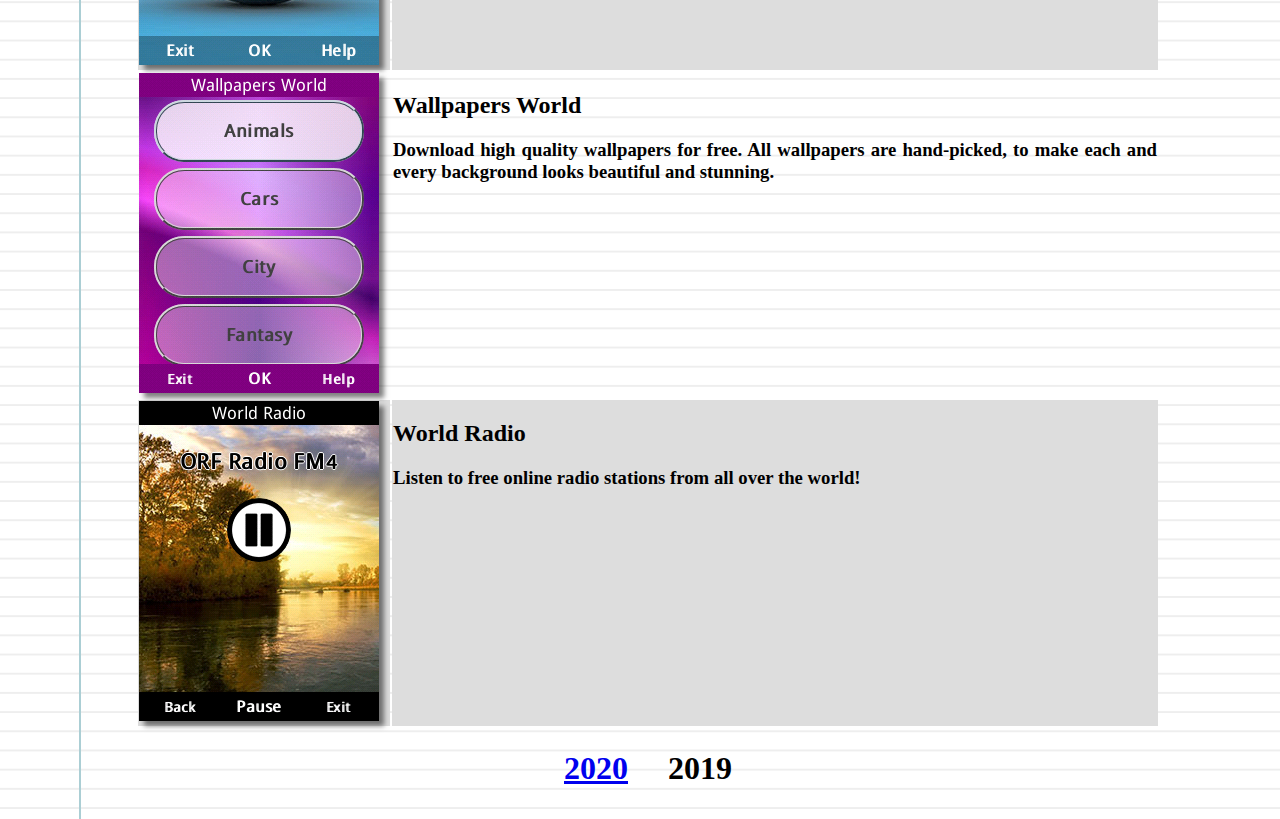
==== commit aeb87d2f: "Add files via upload" ====
--- a/2019.html
+++ b/2019.html
@@ -106,6 +106,7 @@
 <td><a href="https://twitter.com/valeriy_skachko"><img src="img/t.png"></a></td>
 <td><a href="https://www.linkedin.com/in/valeriy-skachko/"><img src="img/l.png"></a></td>
 <td><a href="https://www.facebook.com/valeriy.skachko"><img src="img/f.png"></a></td>
+<td><a href="https://t.me/valeriy_skachko"><img src="img/m.png"></a></td>
 </tr>
 </table>
 <table width="80%" align="center">
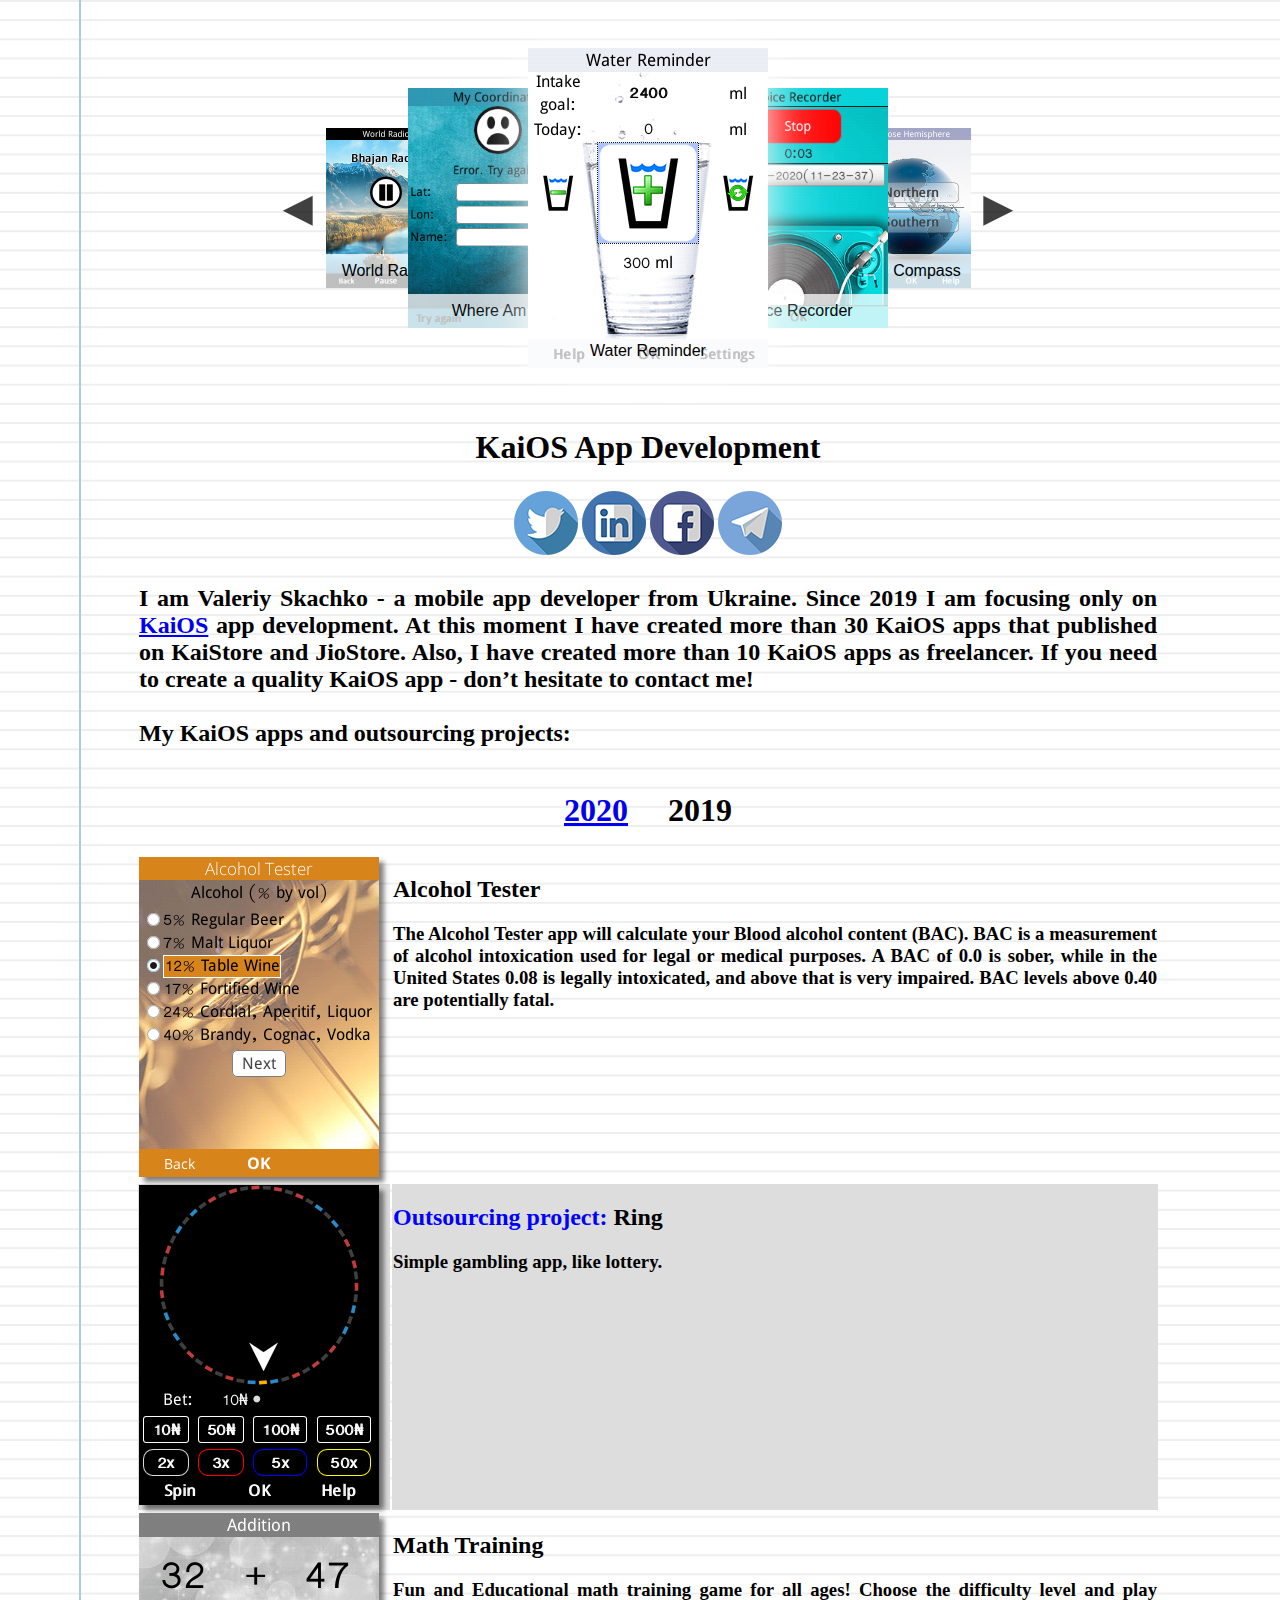
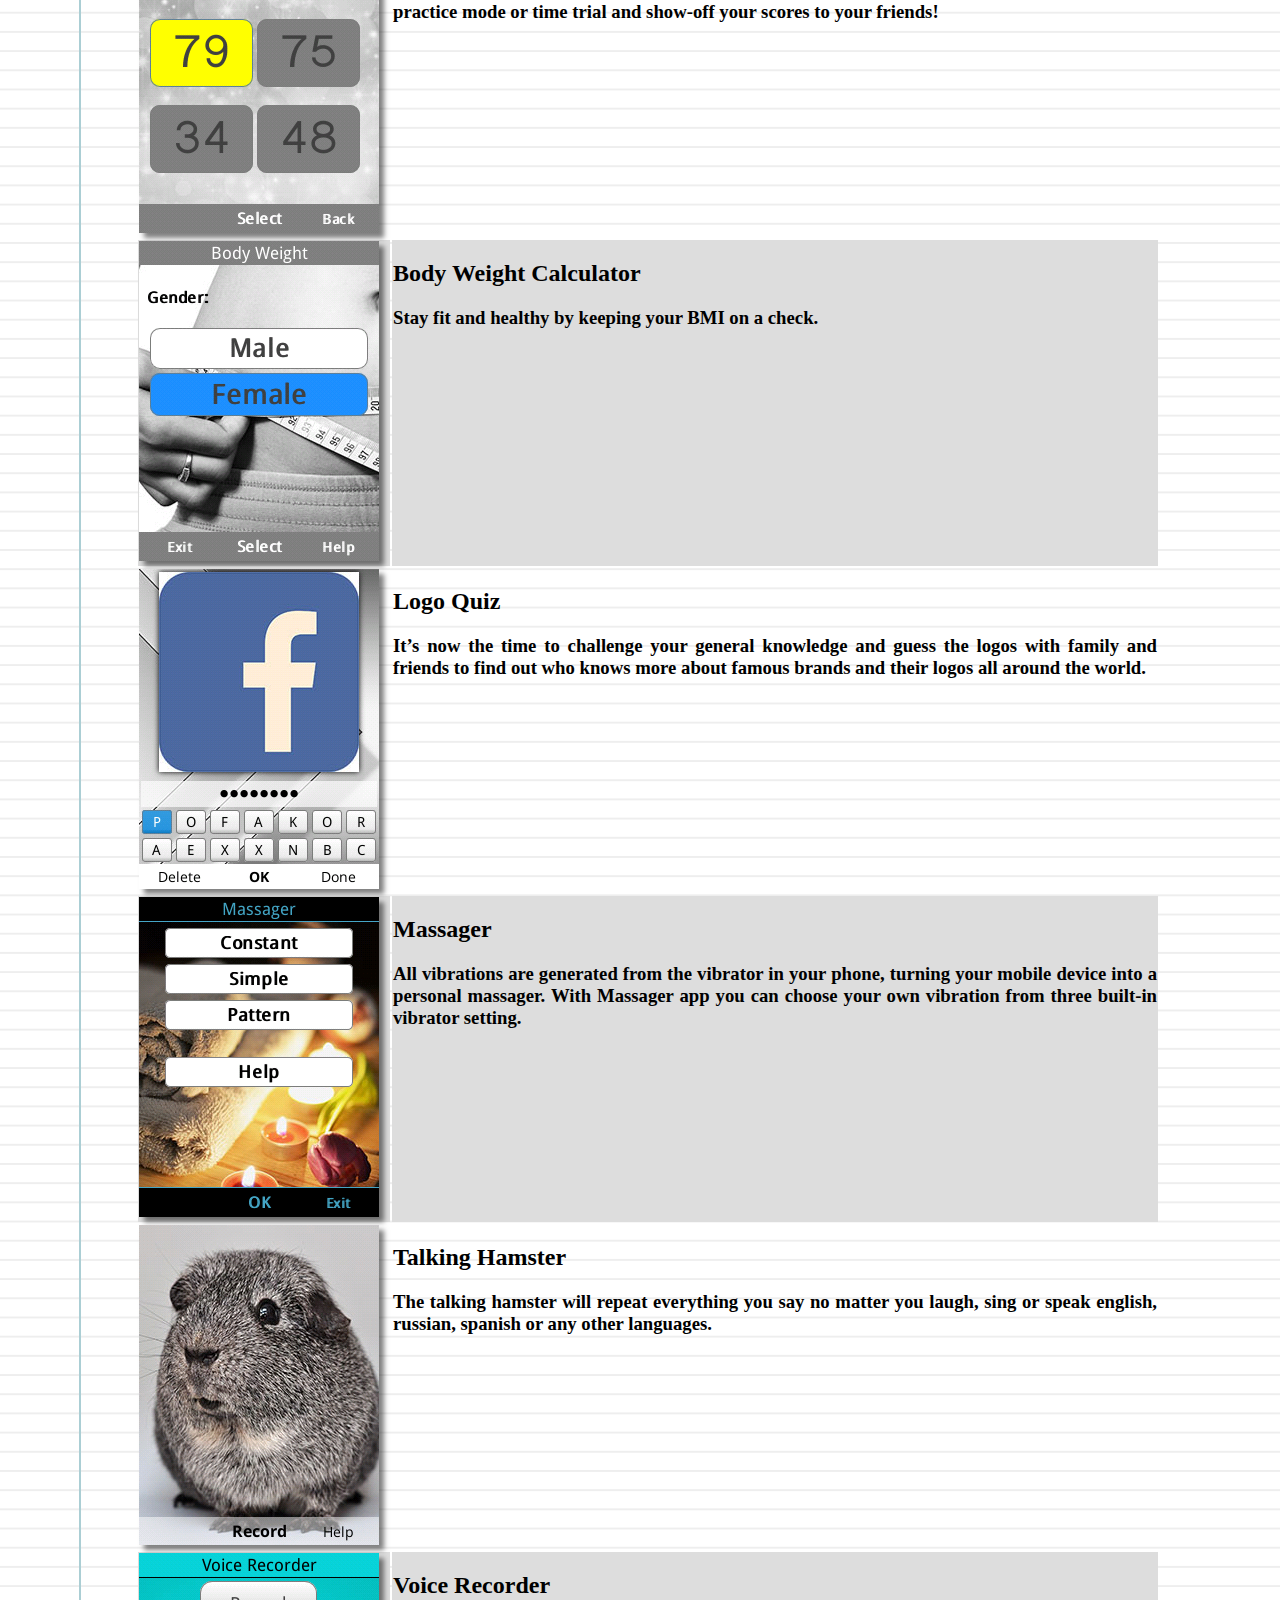
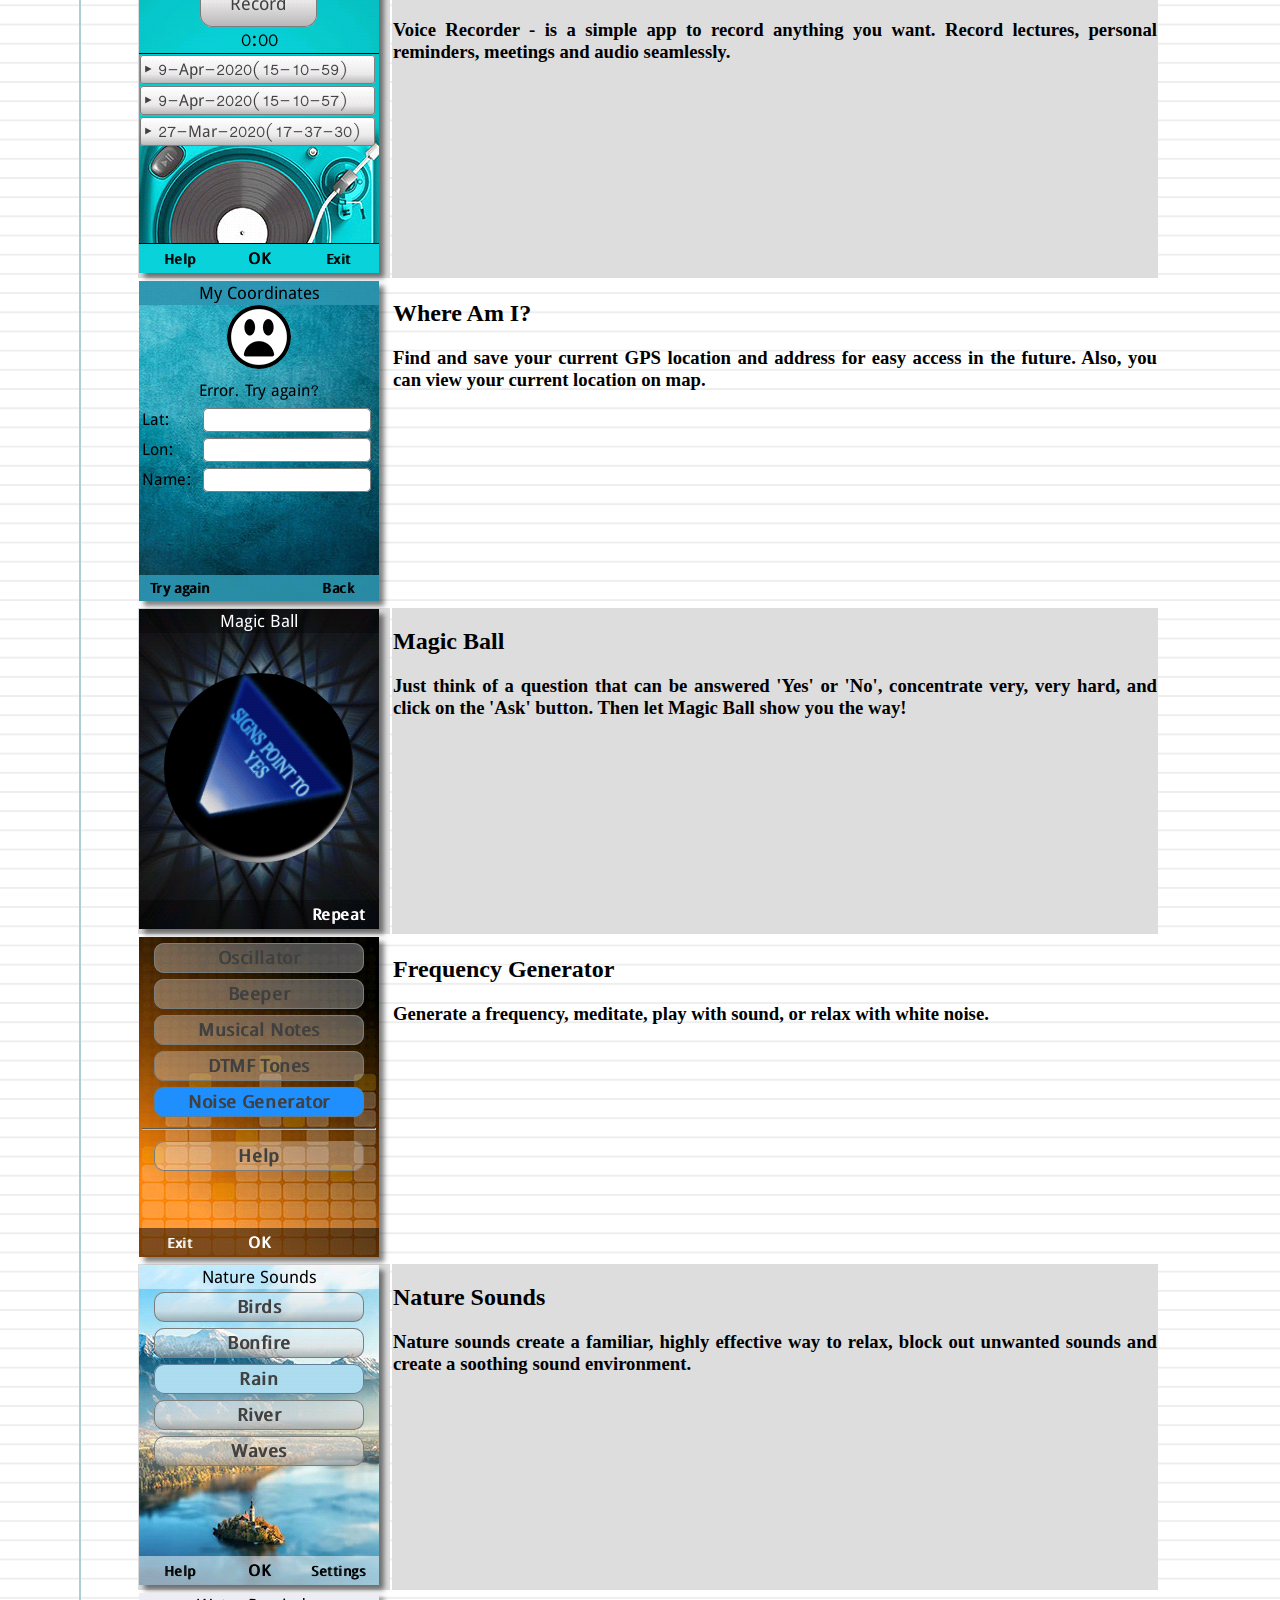
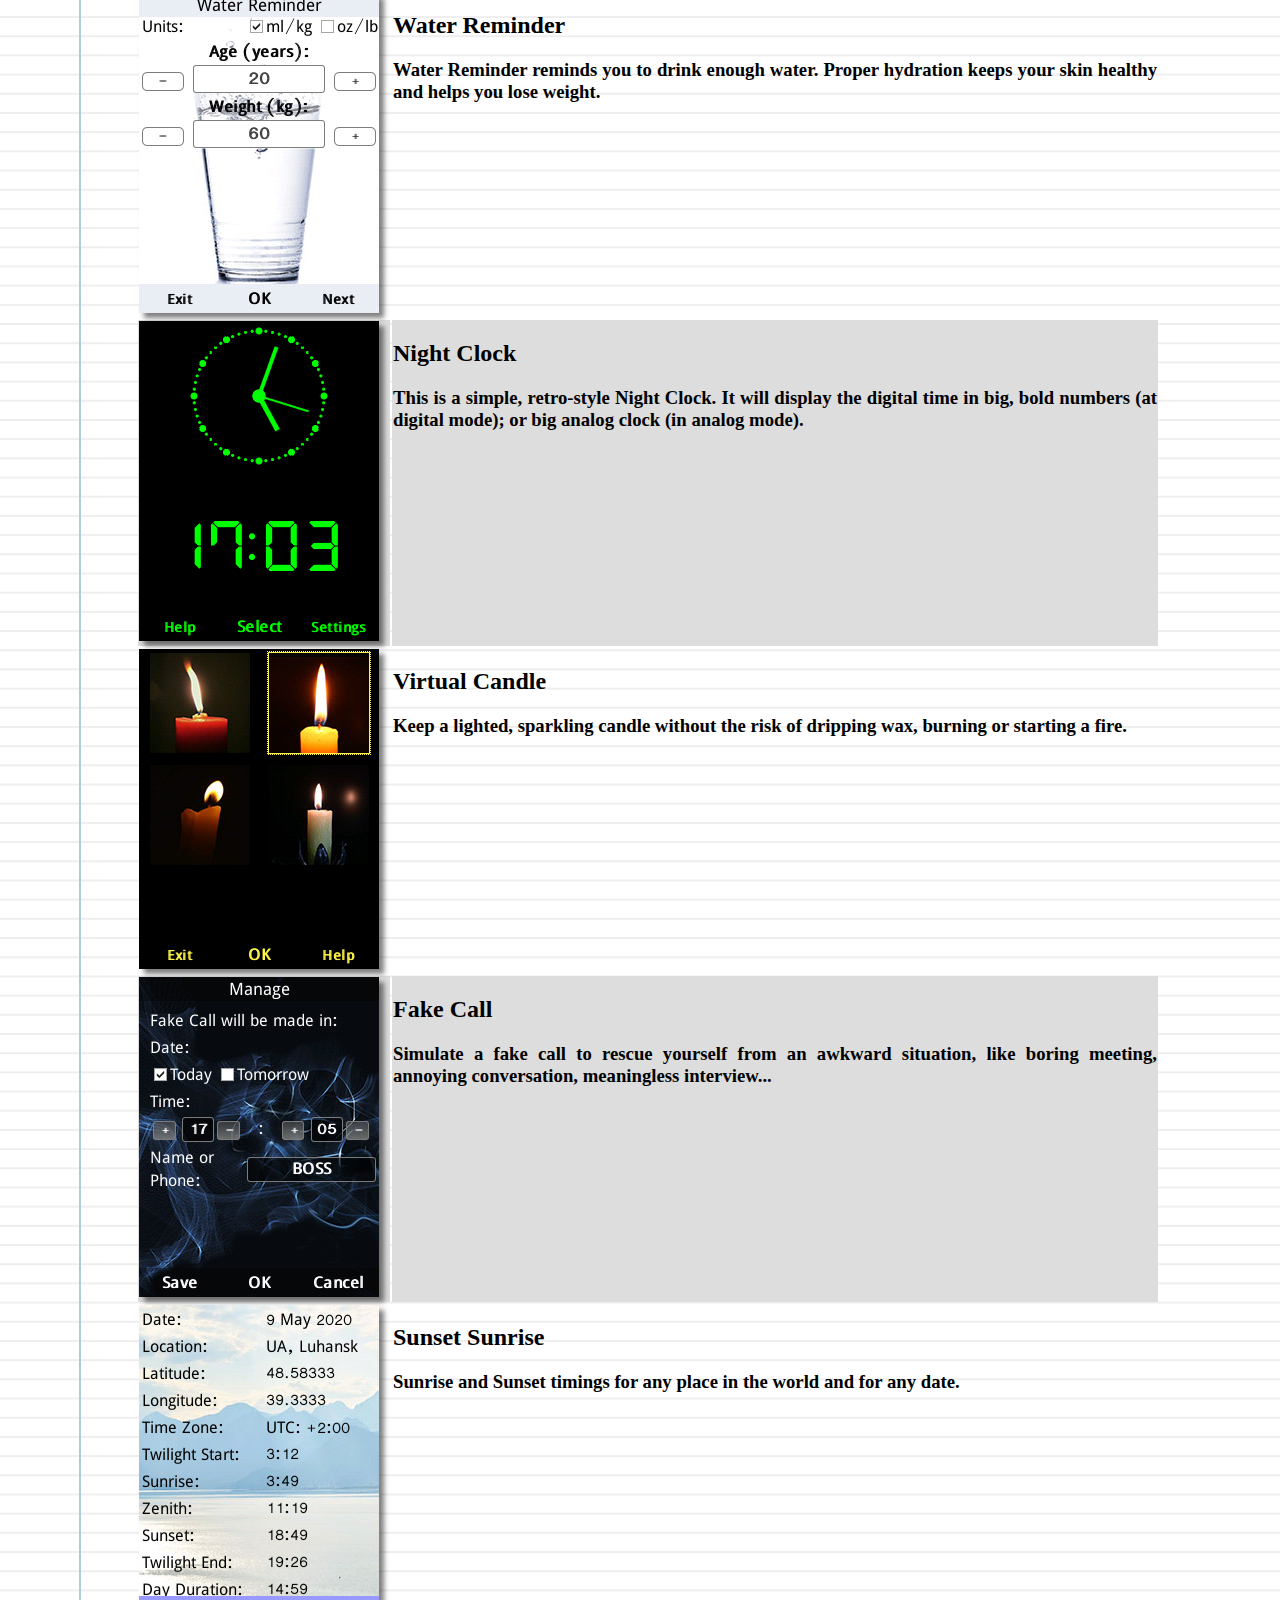
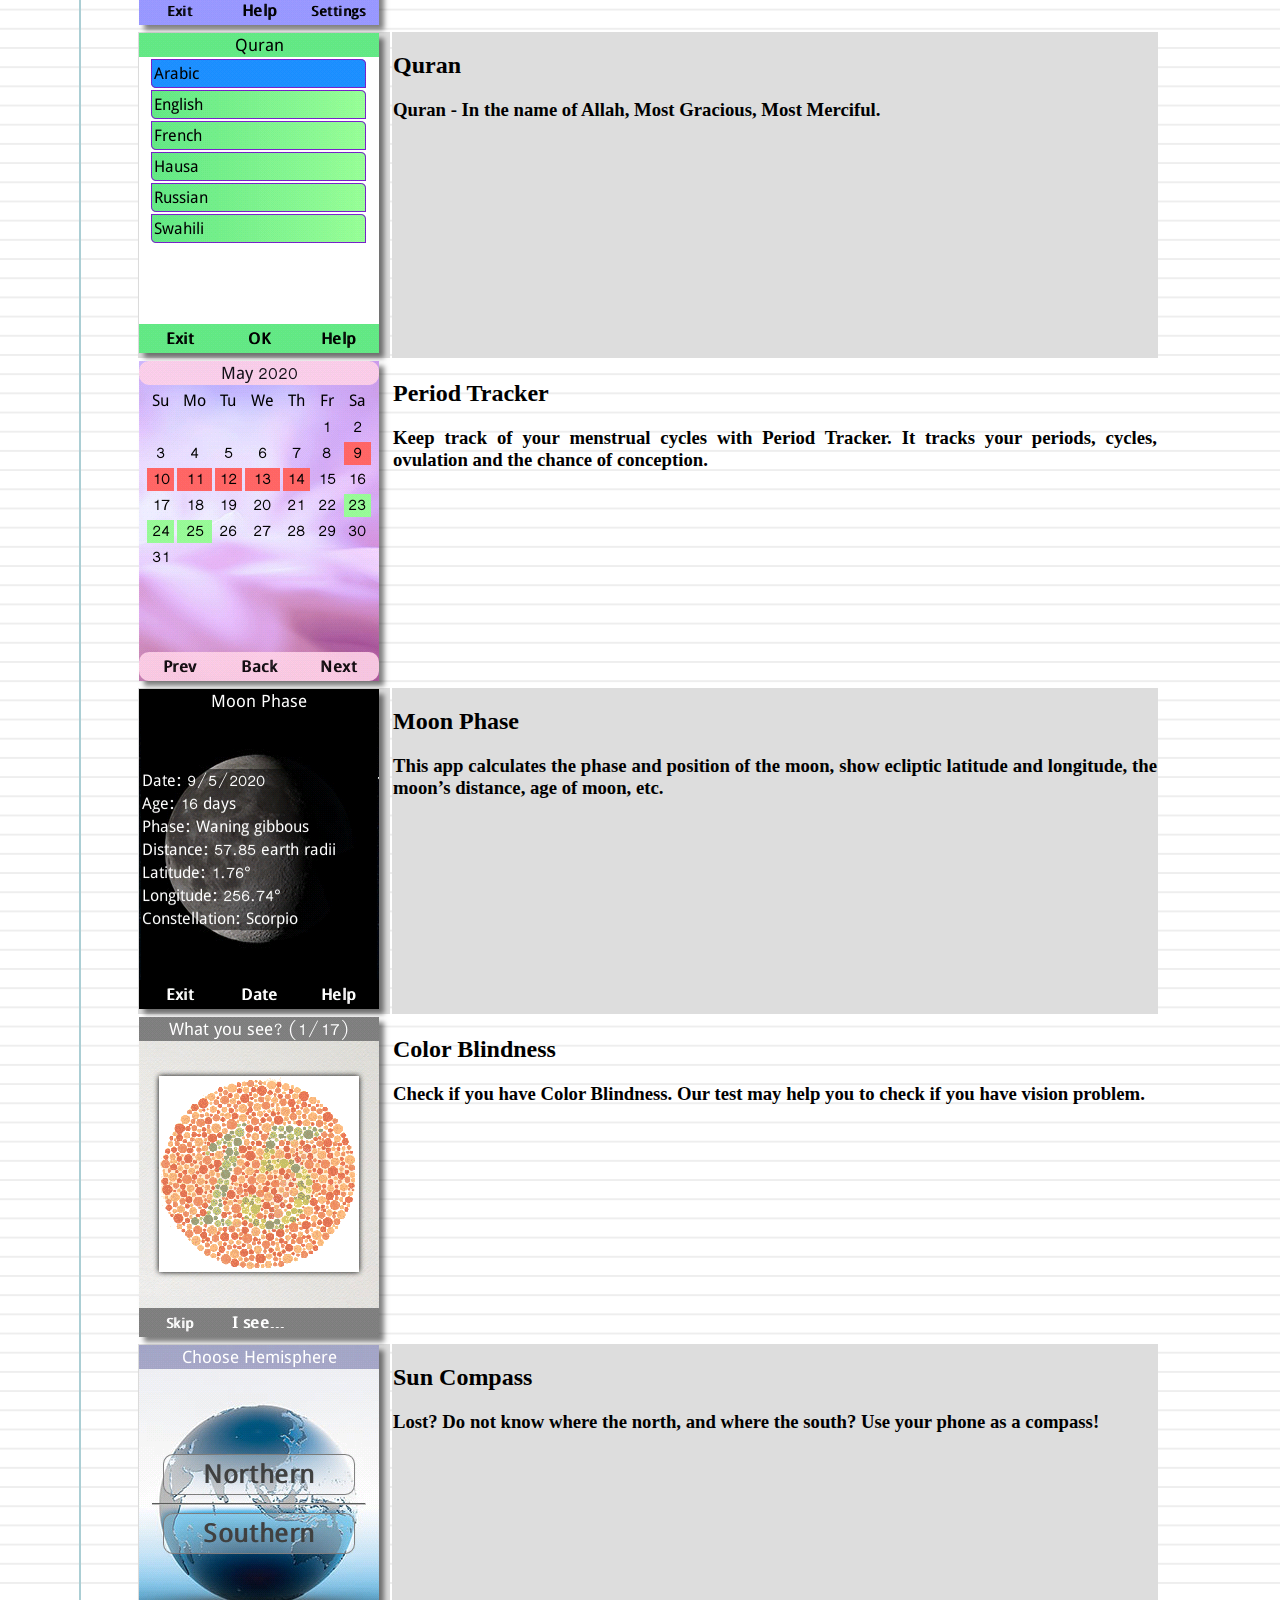
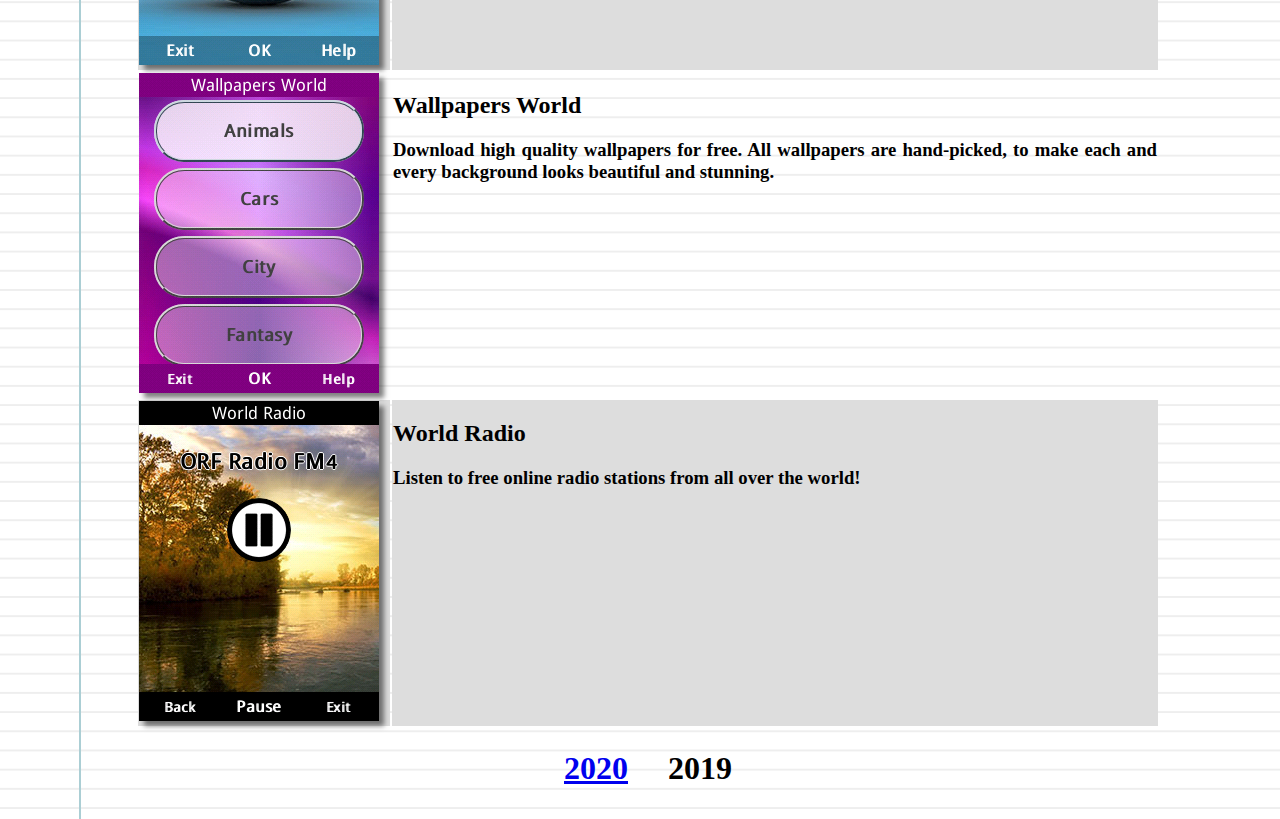
==== commit c18312ef: "Add files via upload" ====
--- a/2019.html
+++ b/2019.html
@@ -113,7 +113,7 @@
 <tr>
 <td>
 <h2>
-I am Valeriy Skachko - mobile app developer from Ukraine. Since 2019 I am focusing only on <a href="https://www.kaiostech.com">KaiOS</a> app development. At this moment i have create more than 30 KaiOS apps that published on KaiStore and JioStore. Also, i have create more than 10 KaiOS apps as freelancer. If you need create quality KaiOS app -  don’t hesitate to contact me!<br><br>
+I am Valeriy Skachko - a mobile app developer from Ukraine. Since 2019 I am focusing only on <a href="https://www.kaiostech.com">KaiOS</a> app development. At this moment I have created more than 30 KaiOS apps that published on KaiStore and JioStore. Also, I have created more than 10 KaiOS apps as freelancer. If you need to create a quality KaiOS app -  don’t hesitate to contact me!<br><br>
 My KaiOS apps and outsourcing projects:
 </h2>
 </td>
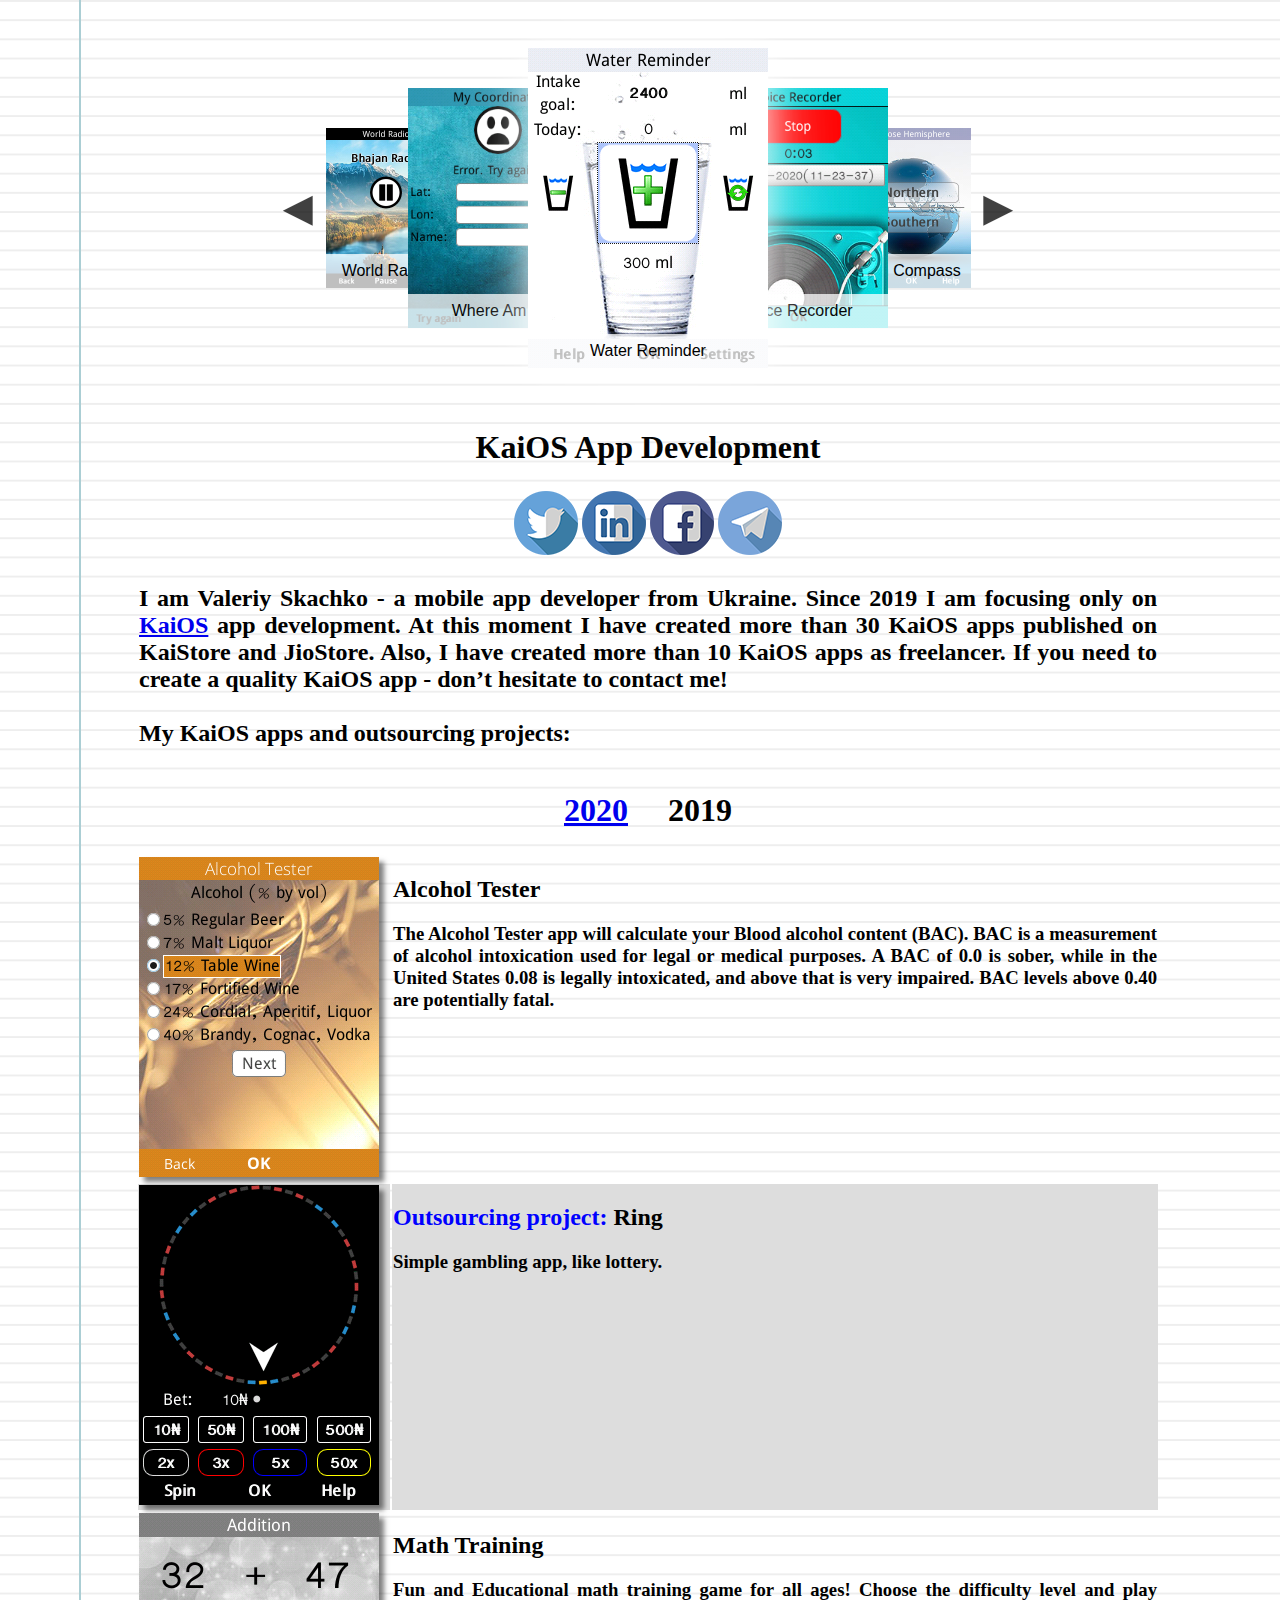
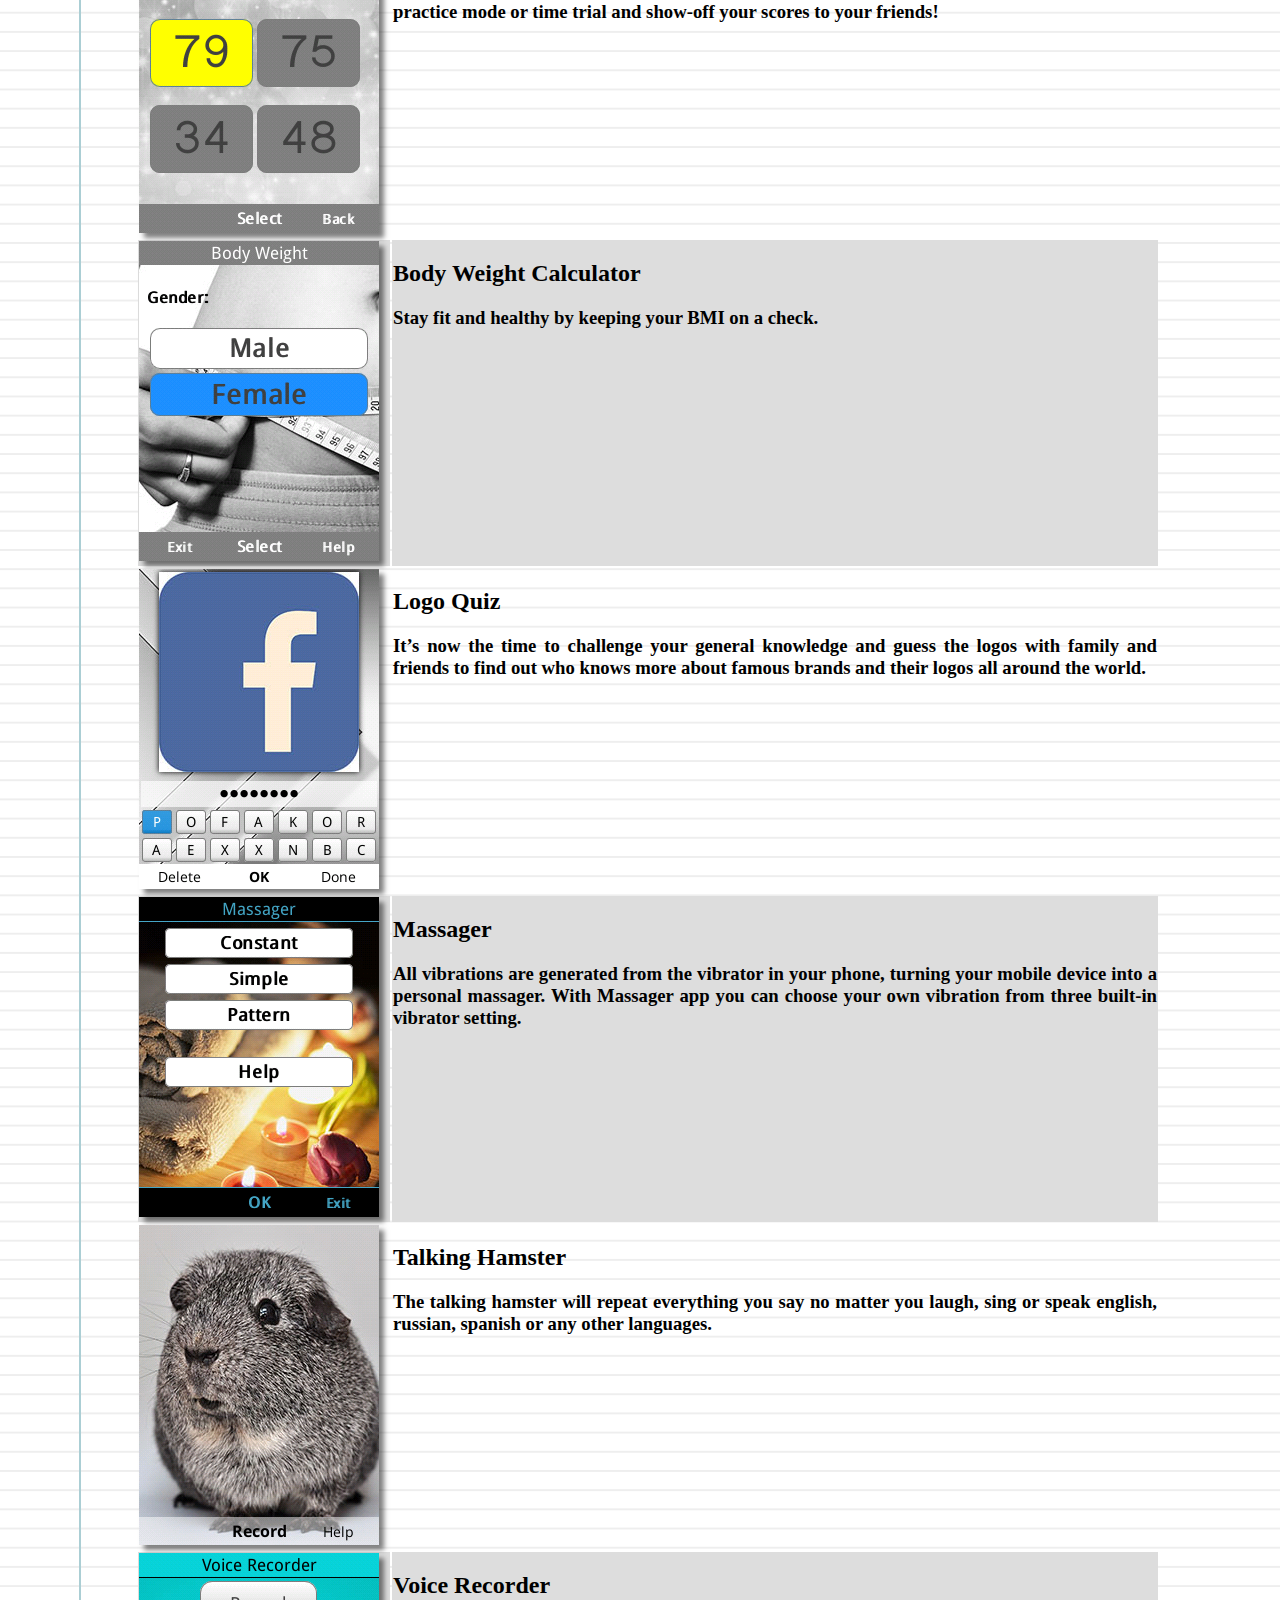
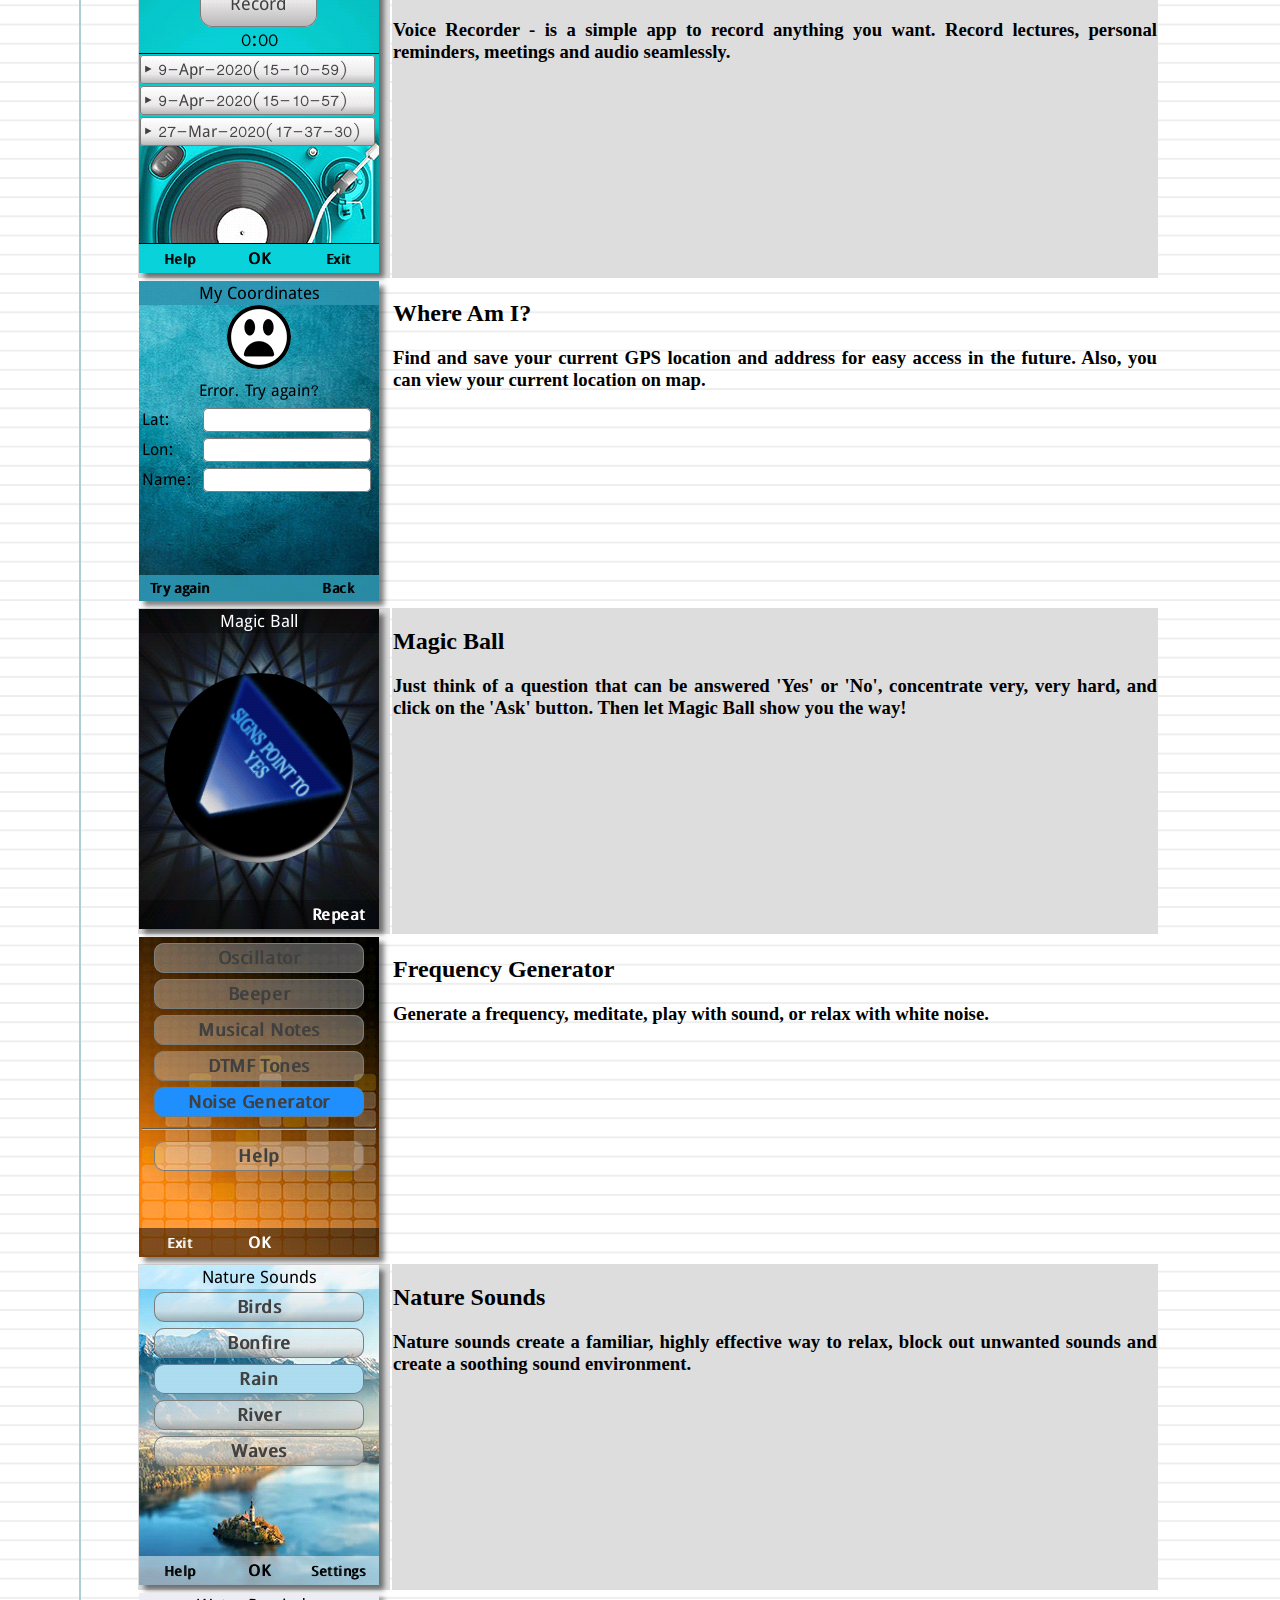
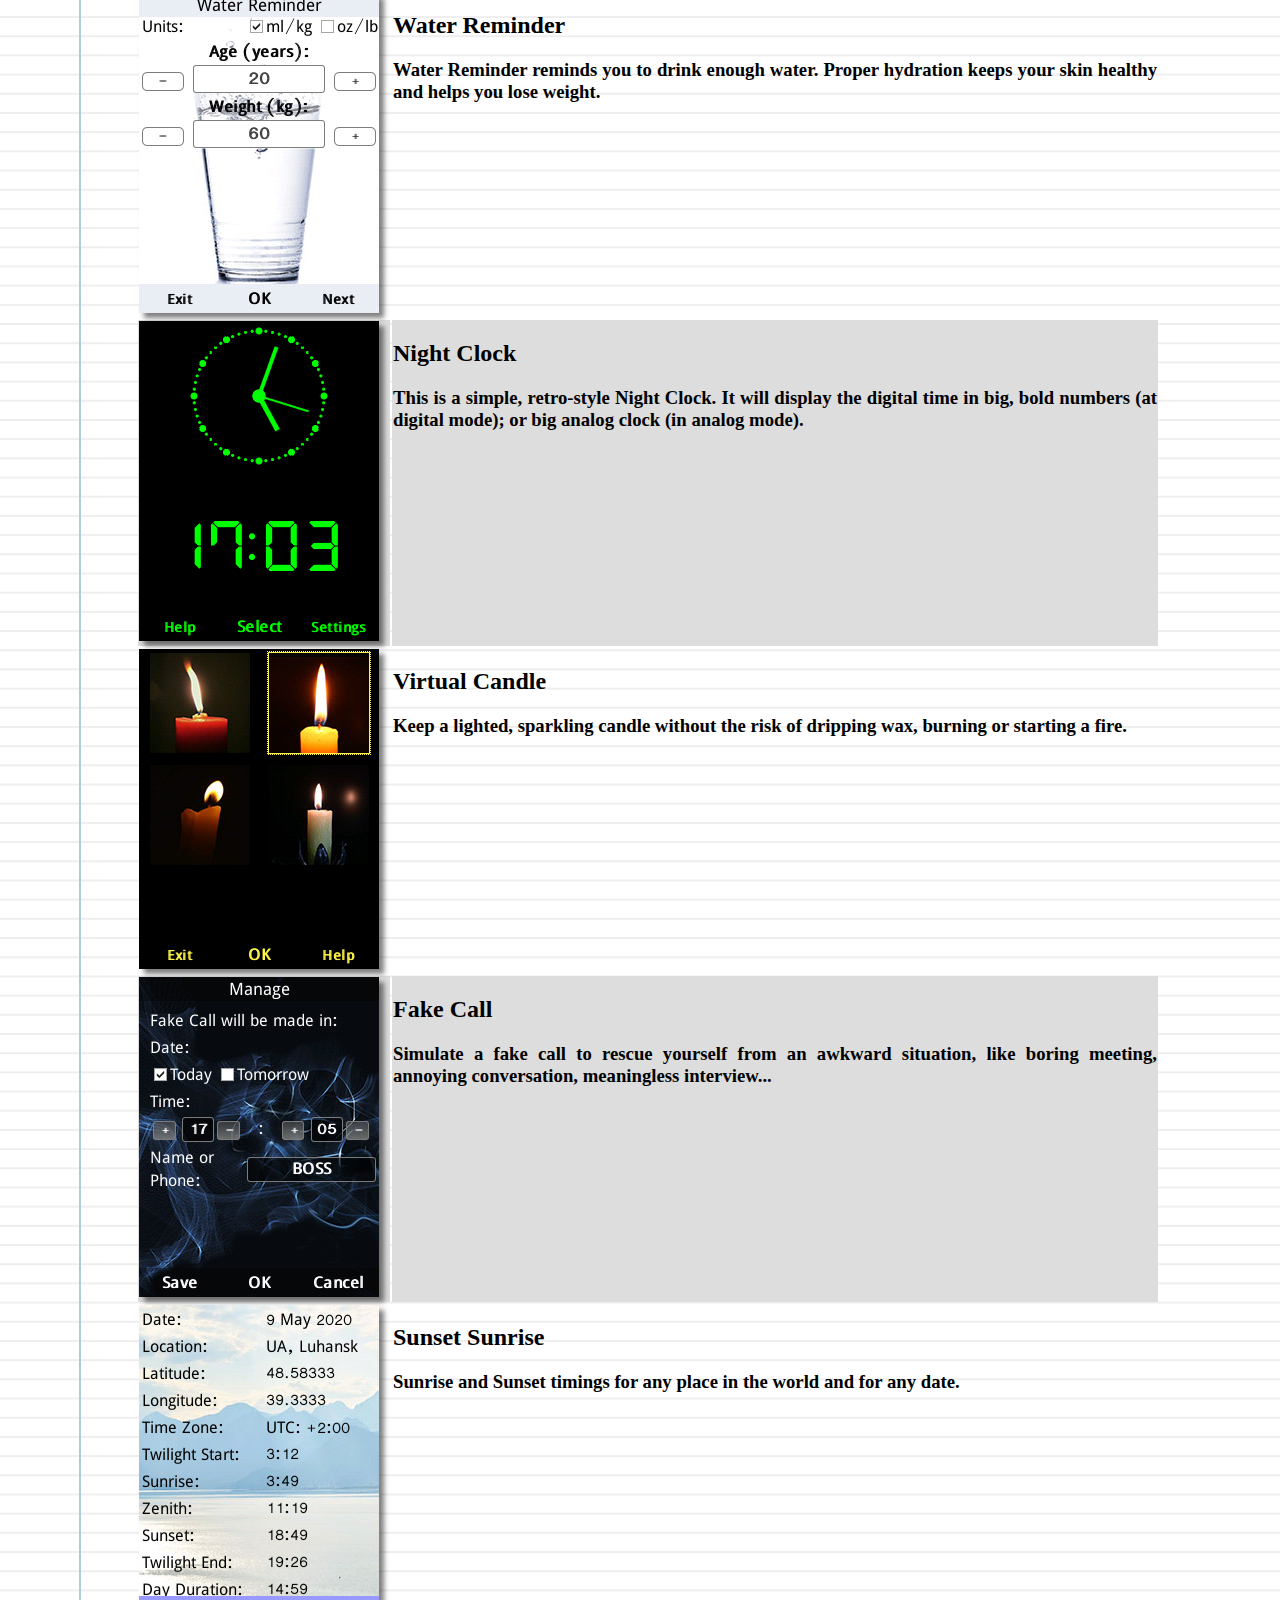
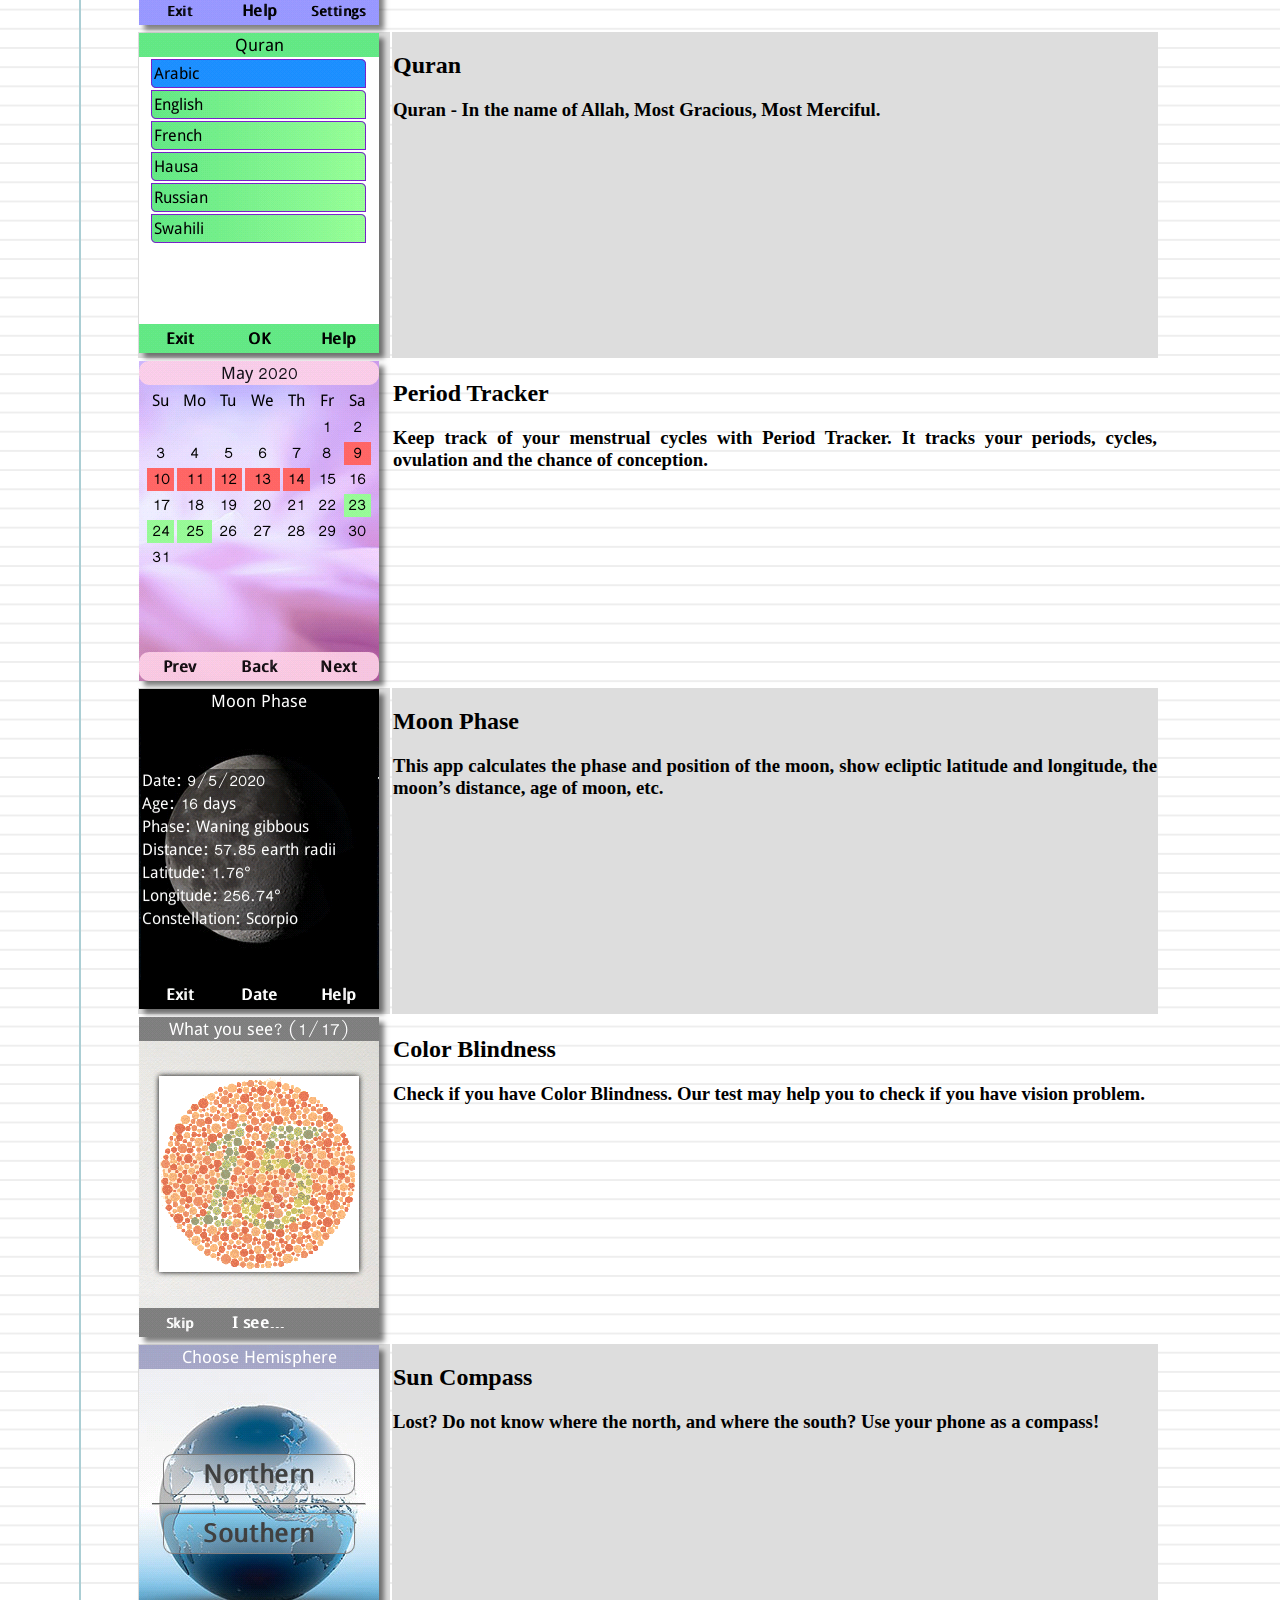
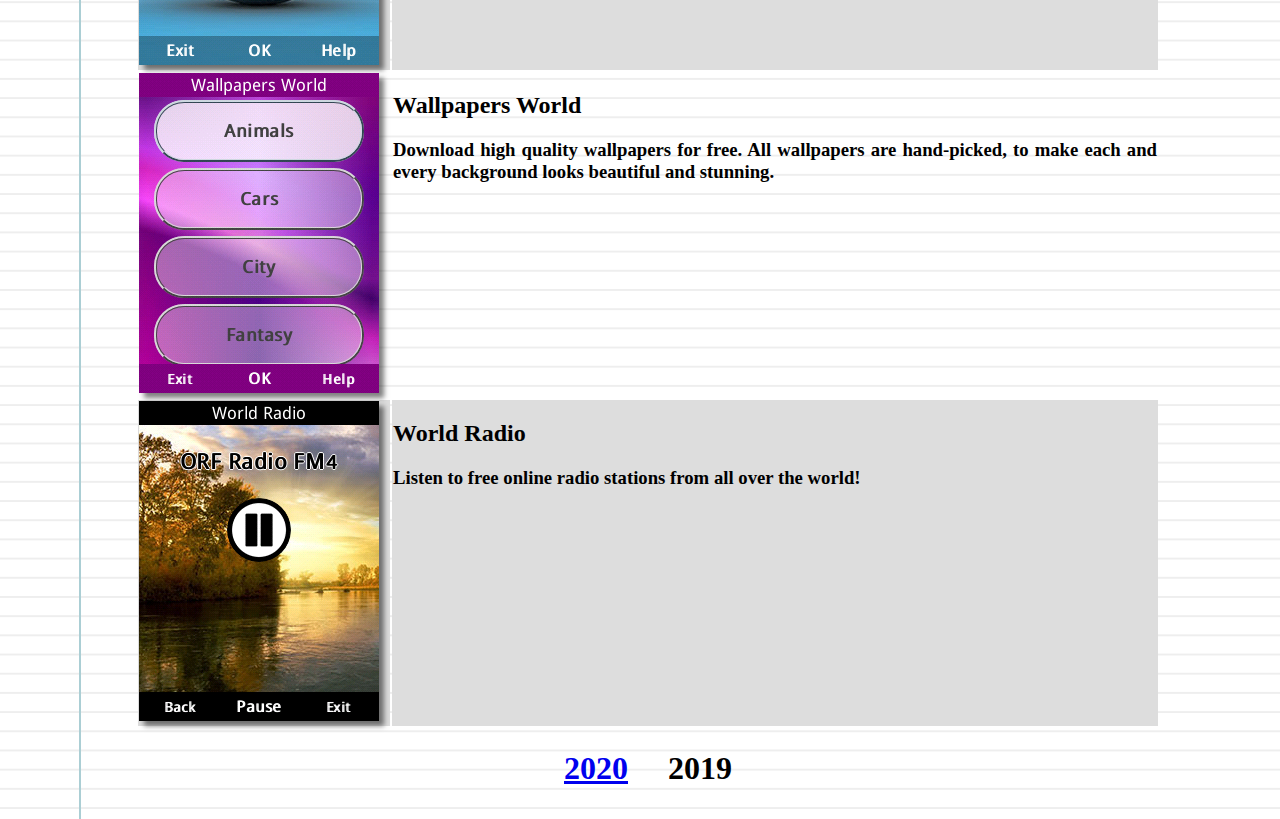
==== commit ce7bbf6c: "Add files via upload" ====
--- a/2019.html
+++ b/2019.html
@@ -113,7 +113,7 @@
 <tr>
 <td>
 <h2>
-I am Valeriy Skachko - a mobile app developer from Ukraine. Since 2019 I am focusing only on <a href="https://www.kaiostech.com">KaiOS</a> app development. At this moment I have created more than 30 KaiOS apps that published on KaiStore and JioStore. Also, I have created more than 10 KaiOS apps as freelancer. If you need to create a quality KaiOS app -  don’t hesitate to contact me!<br><br>
+I am Valeriy Skachko - a mobile app developer from Ukraine. Since 2019 I am focusing only on <a href="https://www.kaiostech.com">KaiOS</a> app development. At this moment I have created more than 30 KaiOS apps published on KaiStore and JioStore. Also, I have created more than 10 KaiOS apps as freelancer. If you need to create a quality KaiOS app -  don’t hesitate to contact me!<br><br>
 My KaiOS apps and outsourcing projects:
 </h2>
 </td>
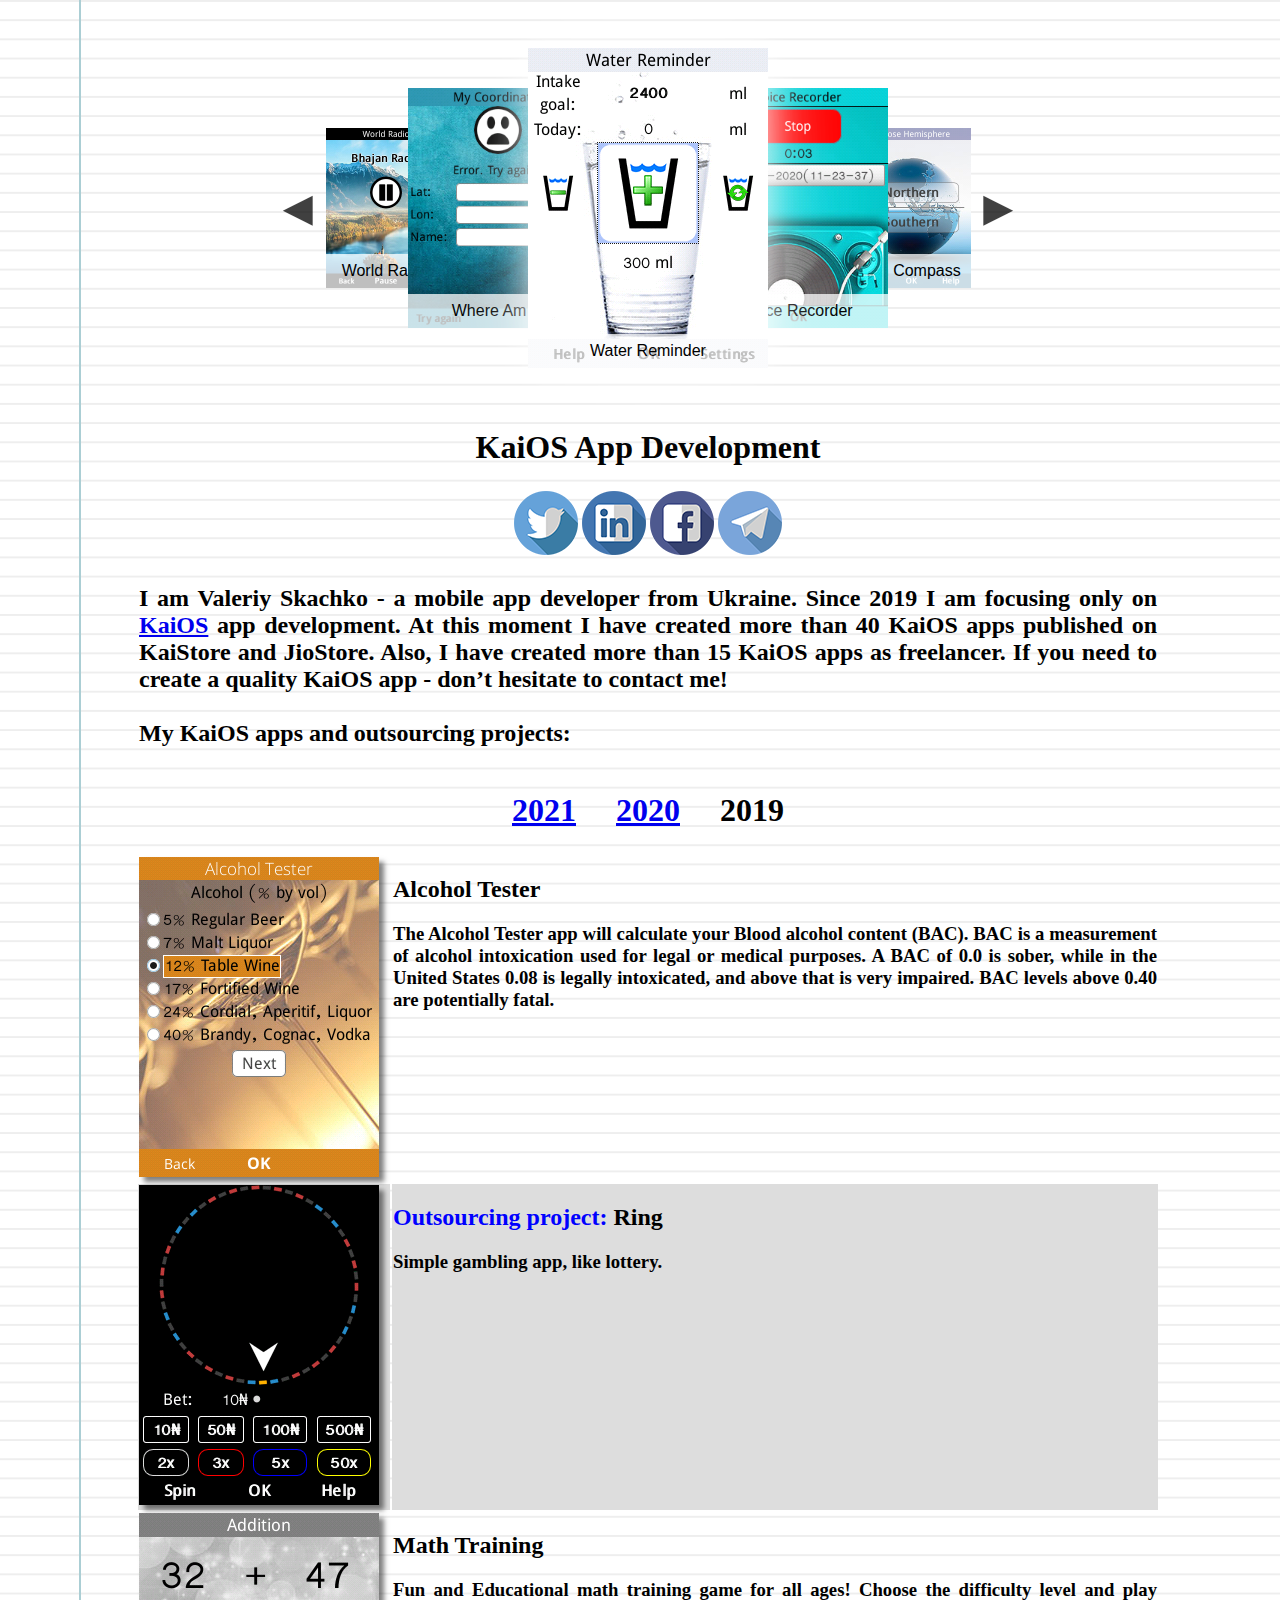
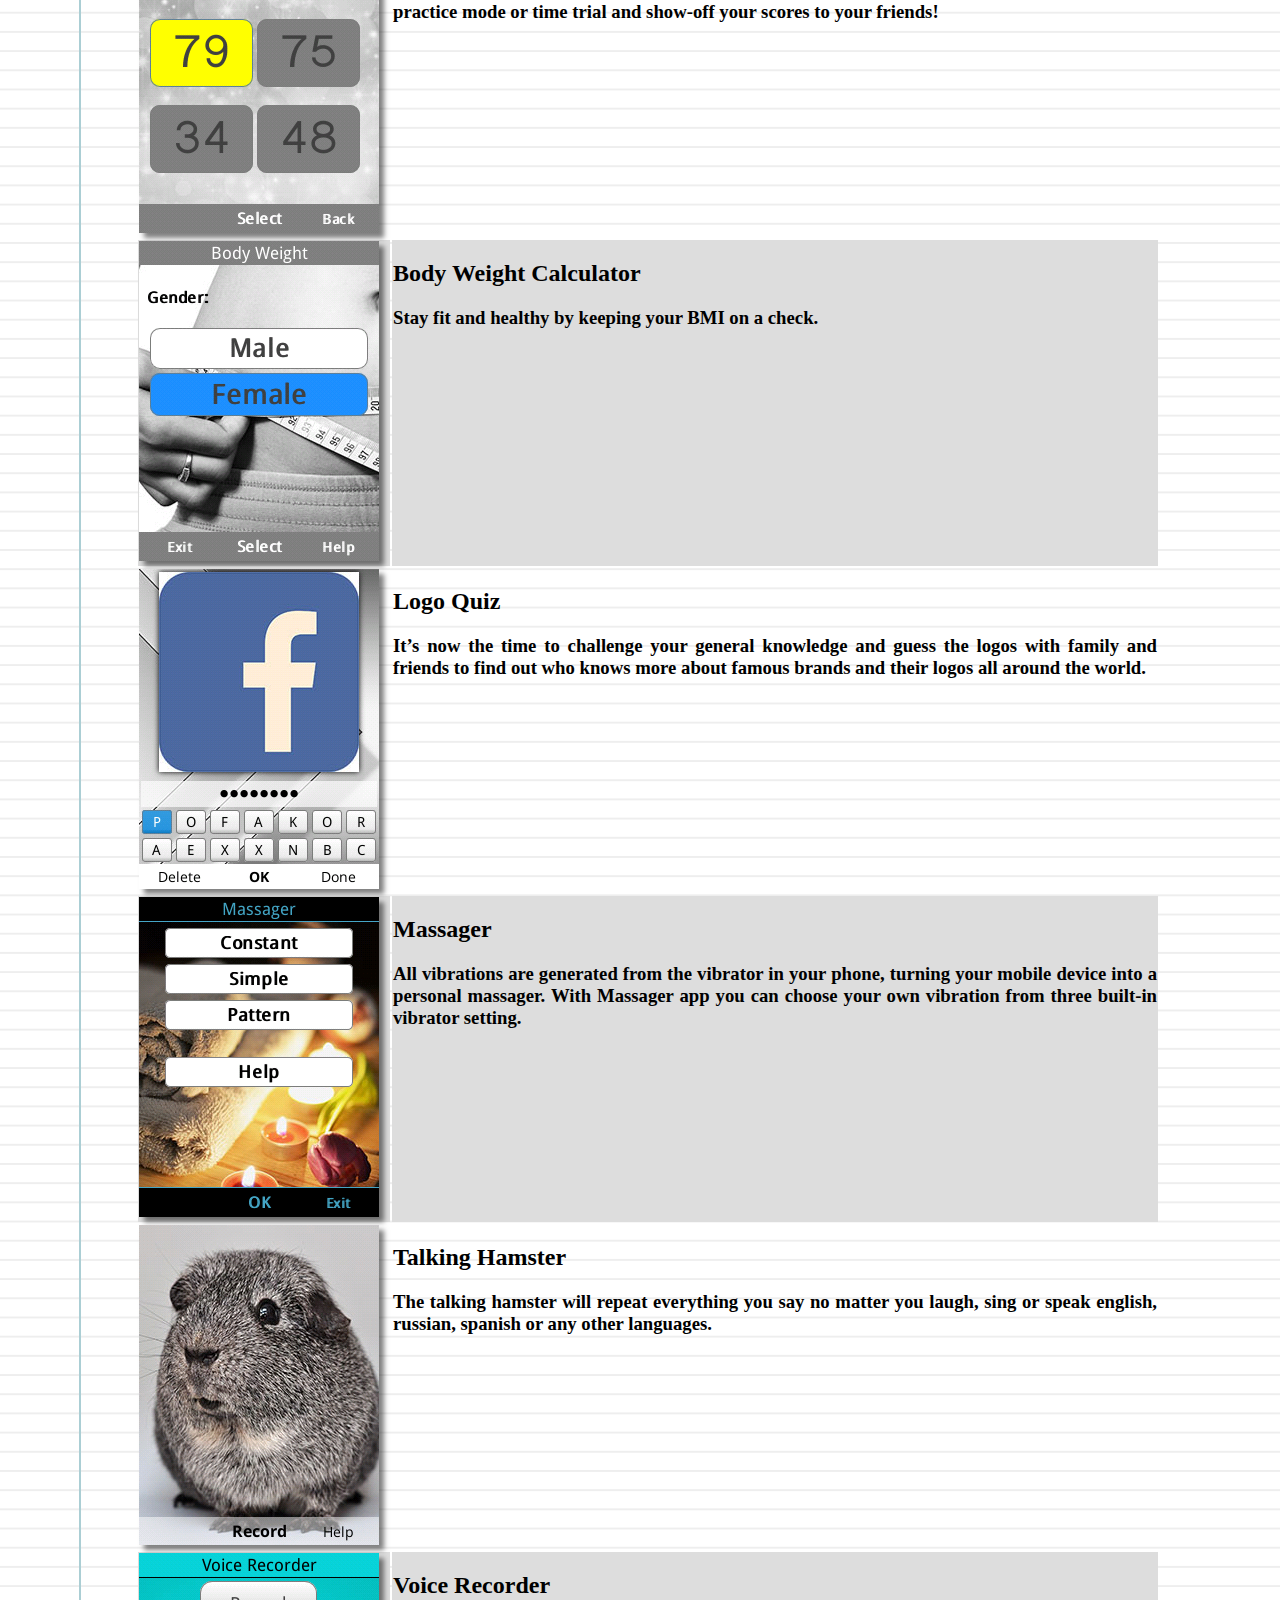
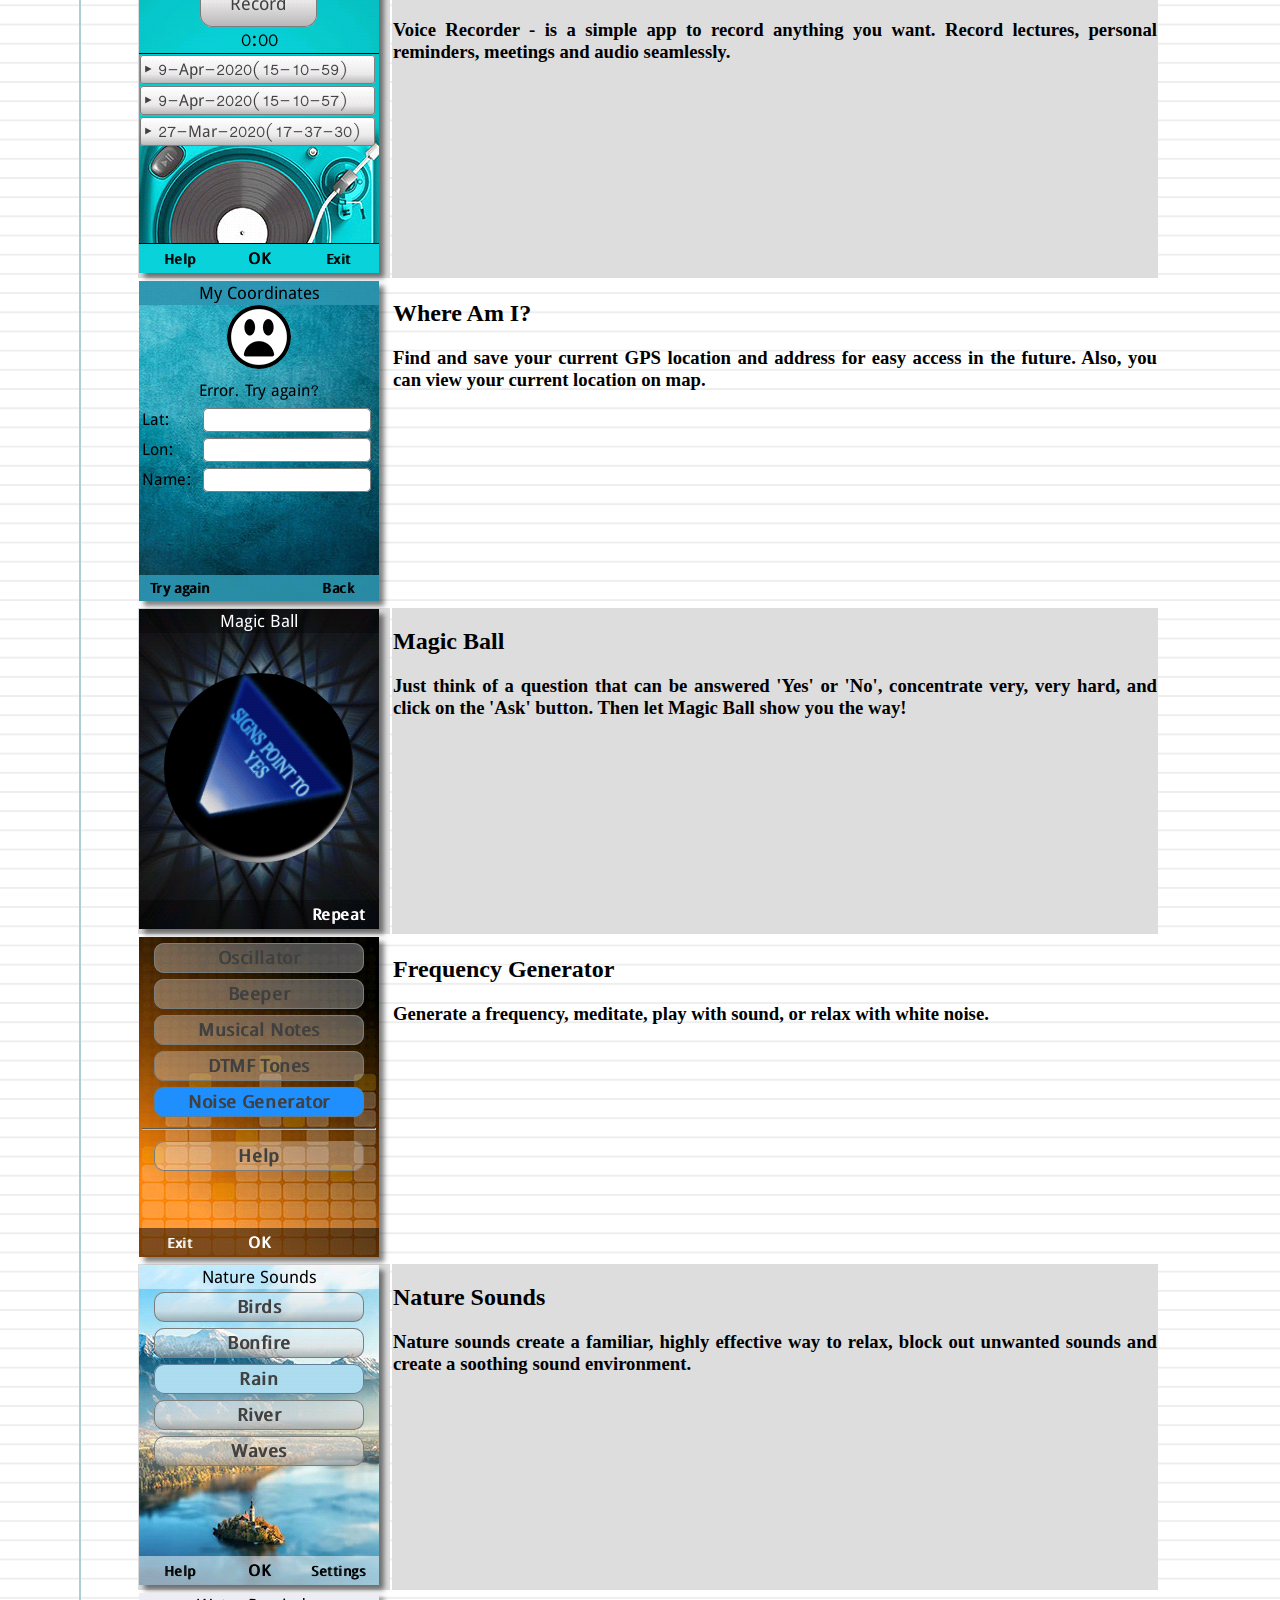
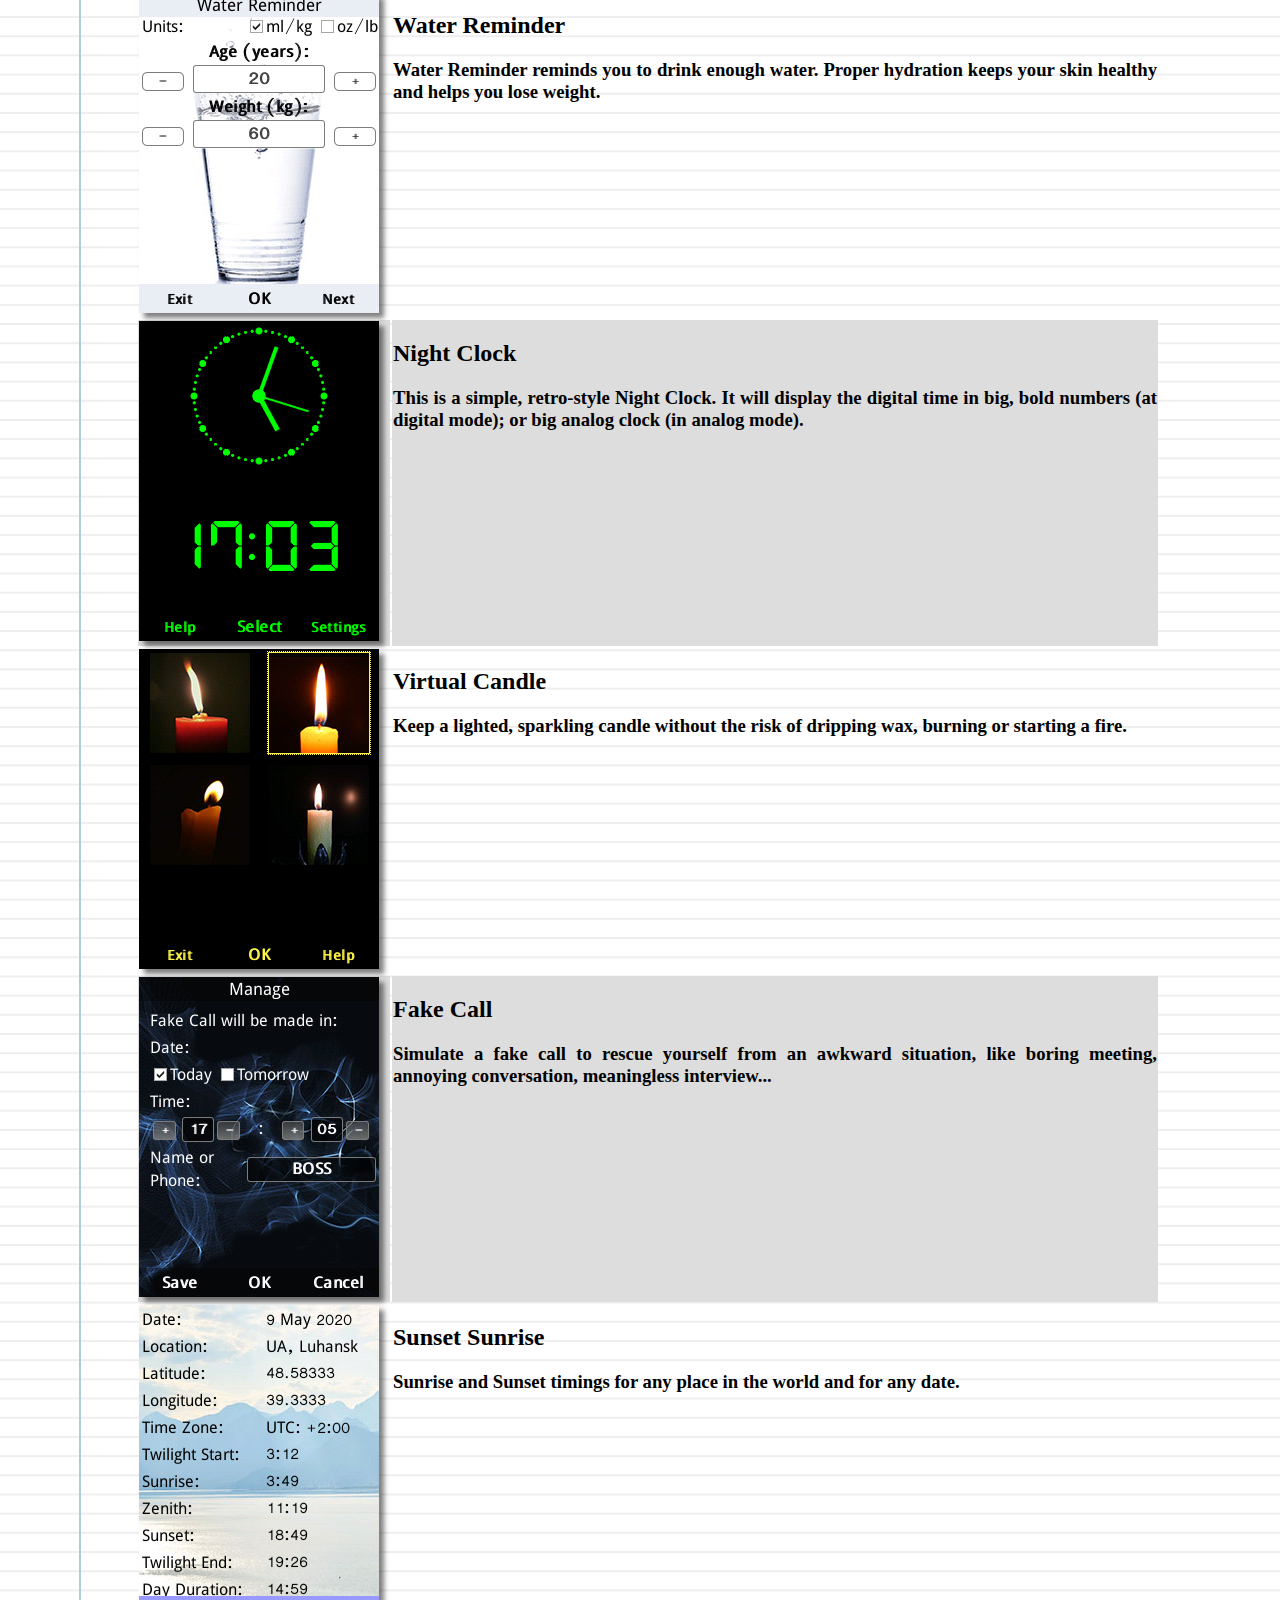
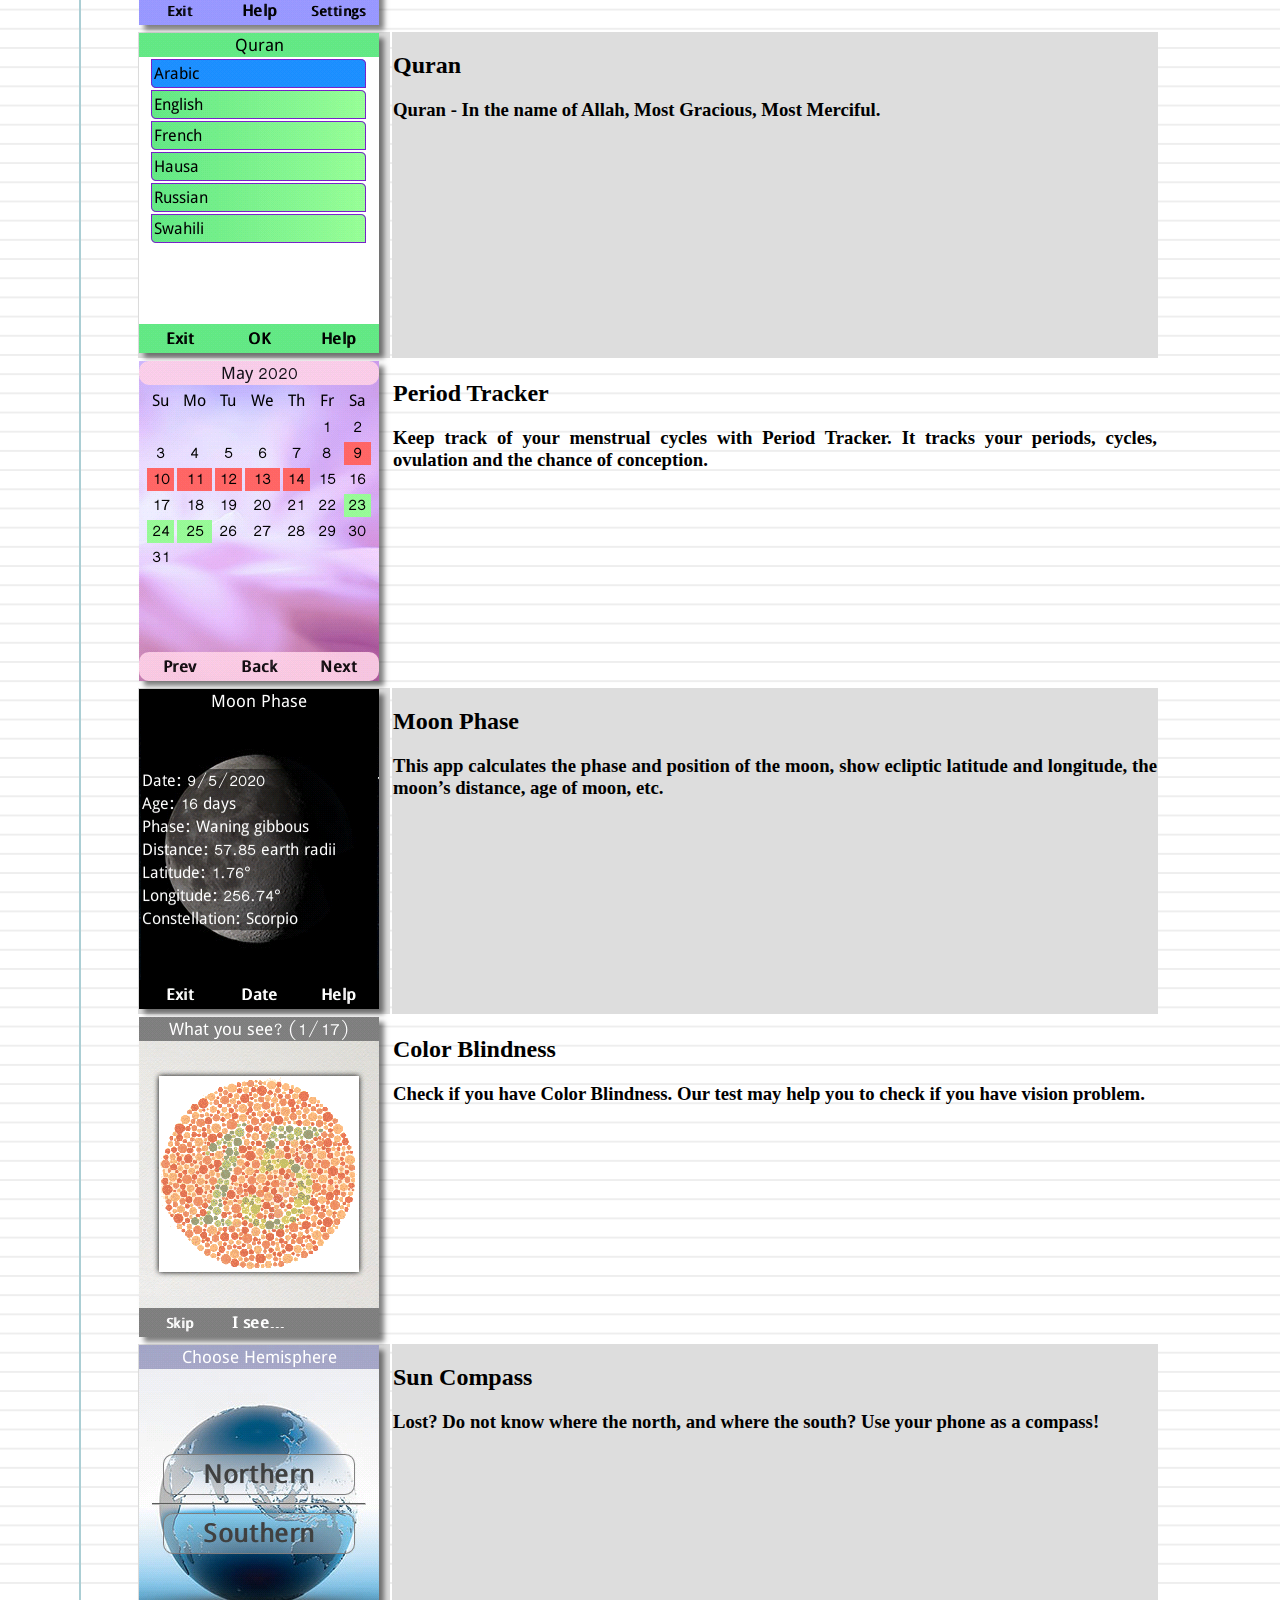
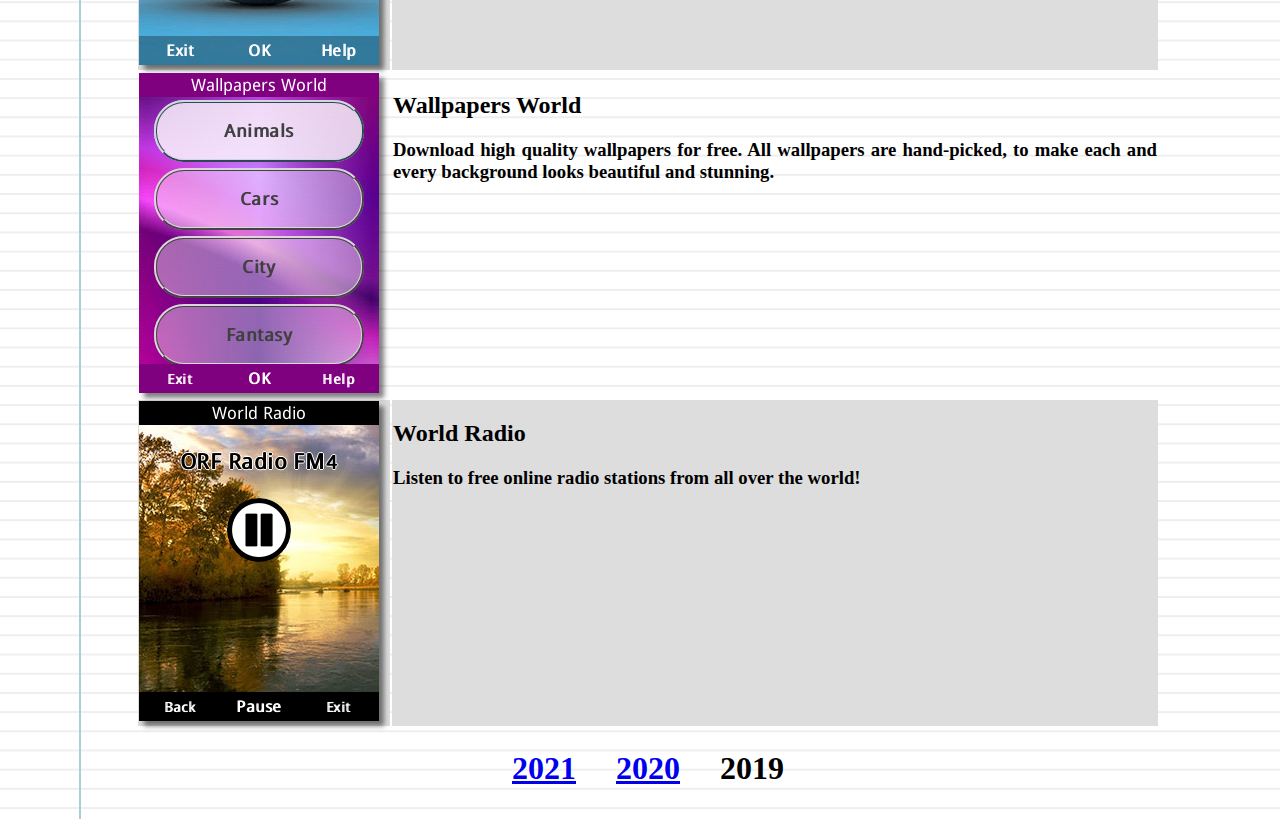
==== commit d0e7861c: "Add files via upload" ====
--- a/2019.html
+++ b/2019.html
@@ -113,12 +113,12 @@
 <tr>
 <td>
 <h2>
-I am Valeriy Skachko - a mobile app developer from Ukraine. Since 2019 I am focusing only on <a href="https://www.kaiostech.com">KaiOS</a> app development. At this moment I have created more than 30 KaiOS apps published on KaiStore and JioStore. Also, I have created more than 10 KaiOS apps as freelancer. If you need to create a quality KaiOS app -  don’t hesitate to contact me!<br><br>
+I am Valeriy Skachko - a mobile app developer from Ukraine. Since 2019 I am focusing only on <a href="https://www.kaiostech.com">KaiOS</a> app development. At this moment I have created more than 40 KaiOS apps published on KaiStore and JioStore. Also, I have created more than 15 KaiOS apps as freelancer. If you need to create a quality KaiOS app -  don’t hesitate to contact me!<br><br>
 My KaiOS apps and outsourcing projects:
 </h2>
 </td>
 </tr>
-<tr><td><h1><center><a href="index.html">2020</a>&nbsp;&nbsp;&nbsp;&nbsp;&nbsp;2019</center></h1></td></tr>
+<tr><td><h1><center><a href="index.html">2021</a>&nbsp;&nbsp;&nbsp;&nbsp;&nbsp;<a href="2020.html">2020</a>&nbsp;&nbsp;&nbsp;&nbsp;&nbsp;2019</center></h1></td></tr>
 </table>
 <table width="80%" align="center">
 
@@ -242,7 +242,7 @@
 <h3>Listen to free online radio stations from all over the world!</h3>
 </td></tr>
 
-<tr><td colspan=2><h1><center><a href="index.html">2020</a>&nbsp;&nbsp;&nbsp;&nbsp;&nbsp;2019</center></h1></td></tr>
+<tr><td colspan=2><h1><center><a href="index.html">2021</a>&nbsp;&nbsp;&nbsp;&nbsp;&nbsp;<a href="2020.html">2020</a>&nbsp;&nbsp;&nbsp;&nbsp;&nbsp;2019</center></h1></td></tr>
 </table>
 </body>
 </html>
